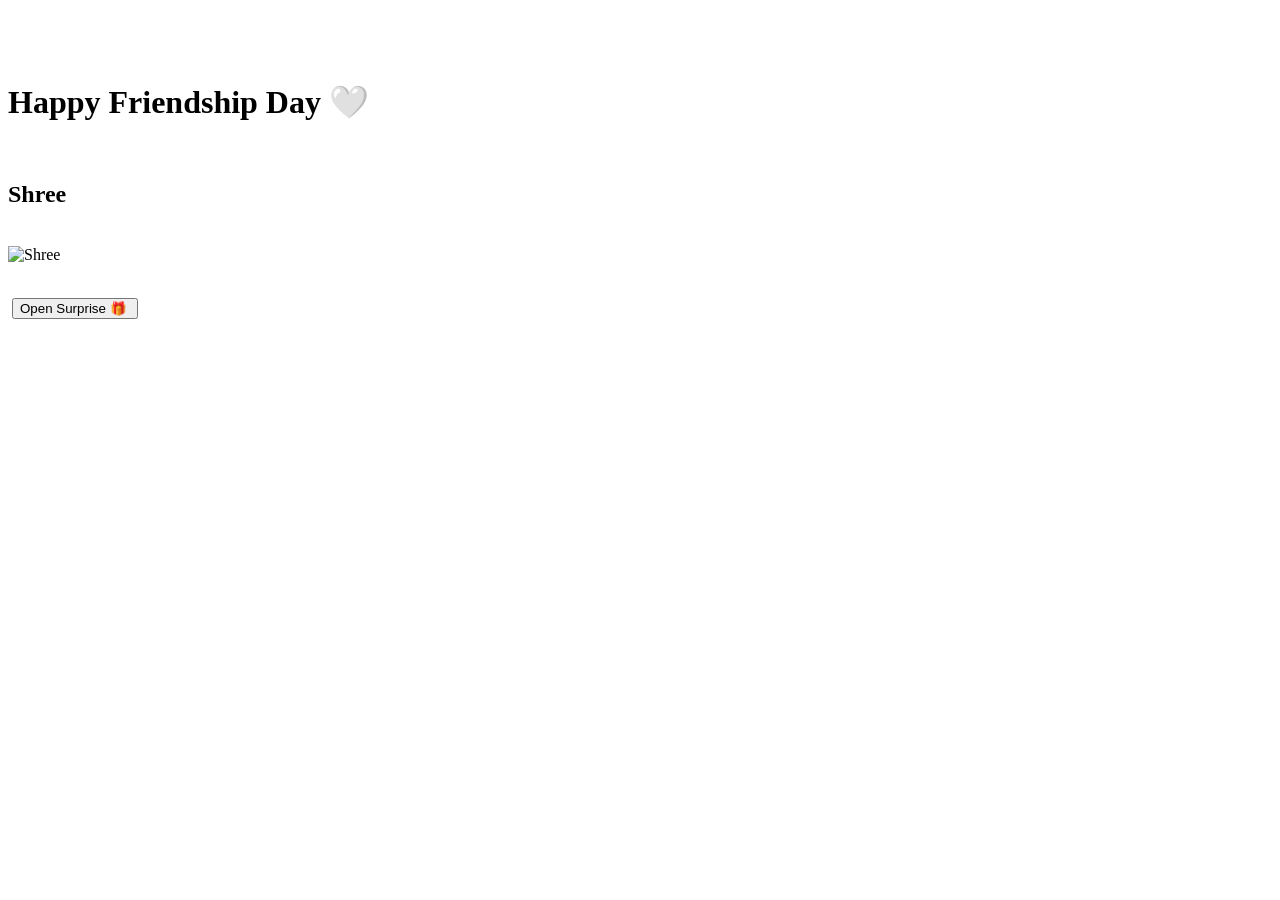
==== index.html @ 7febcfd4 "Add files via upload" ====
‎<!DOCTYPE html>
‎<html lang="en">
‎<head>
‎<meta charset="UTF-8">
‎<meta name="viewport" content="width=device-width, initial-scale=1.0">
‎<title>Happy Friendship Day Shree ❤️</title>
‎
‎<link rel="stylesheet" href="style.css">
‎
‎<link rel="preconnect" href="https://fonts.googleapis.com">
‎<link href="https://fonts.googleapis.com/css2?family=Poppins:wght@300;500;700&display=swap" rel="stylesheet">
‎</head>
‎
‎<body>
‎
‎<div class="hearts"></div>
‎
‎<div class="container">
‎
‎<h1>Happy Friendship Day 🤍</h1>
‎
‎<h2>Shree</h2>
‎
‎<div class="photo">
‎<img src="shree.jpg" alt="Shree">
‎</div>
‎
‎<p id="typing"></p>
‎
‎<button id="surprise">
‎Open Surprise 🎁
‎</button>
‎
‎</div>
‎
‎<div id="confetti"></div>
‎
‎<audio id="music" loop>
‎<source src="music.mp3" type="audio/mpeg">
‎</audio>
‎
‎<script src="script.js"></script>
‎
‎</body>
‎</html>
‎
---- style.css ----
‎*{
‎margin:0;
‎padding:0;
‎box-sizing:border-box;
‎font-family:'Poppins',sans-serif;
‎}
‎
‎body{
‎height:100vh;
‎display:flex;
‎justify-content:center;
‎align-items:center;
‎overflow:hidden;
‎background:linear-gradient(-45deg,#ff9a9e,#fad0c4,#fbc2eb,#a18cd1);
‎background-size:400% 400%;
‎animation:bg 10s ease infinite;
‎}
‎
‎@keyframes bg{
‎0%{background-position:0% 50%;}
‎50%{background-position:100% 50%;}
‎100%{background-position:0% 50%;}
‎}
‎
‎.container{
‎width:340px;
‎padding:25px;
‎text-align:center;
‎background:rgba(255,255,255,.18);
‎backdrop-filter:blur(18px);
‎border-radius:25px;
‎border:1px solid rgba(255,255,255,.3);
‎box-shadow:0 10px 40px rgba(0,0,0,.25);
‎animation:fade 1.5s;
‎z-index:2;
‎}
‎
‎@keyframes fade{
‎from{
‎opacity:0;
‎transform:translateY(40px);
‎}
‎to{
‎opacity:1;
‎transform:translateY(0);
‎}
‎}
‎
‎h1{
‎color:white;
‎font-size:30px;
‎margin-bottom:10px;
‎}
‎
‎h2{
‎color:#fff;
‎margin-bottom:20px;
‎font-weight:400;
‎}
‎
‎.photo img{
‎width:180px;
‎height:180px;
‎border-radius:50%;
‎object-fit:cover;
‎border:5px solid white;
‎box-shadow:0 0 30px rgba(255,255,255,.8);
‎margin-bottom:20px;
‎animation:glow 2s infinite alternate;
‎}
‎
‎@keyframes glow{
‎from{
‎transform:scale(1);
‎}
‎to{
‎transform:scale(1.05);
‎}
‎}
‎
‎#typing{
‎color:white;
‎font-size:16px;
‎line-height:1.7;
‎min-height:140px;
‎}
‎
‎button{
‎margin-top:20px;
‎padding:12px 30px;
‎font-size:16px;
‎border:none;
‎border-radius:50px;
‎cursor:pointer;
‎background:white;
‎color:#ff4081;
‎font-weight:bold;
‎transition:.3s;
‎}
‎
‎button:hover{
‎transform:scale(1.08);
‎}
‎
‎.heart{
‎position:absolute;
‎bottom:-50px;
‎font-size:24px;
‎animation:float linear infinite;
‎opacity:.8;
‎}
‎
‎@keyframes float{
‎0%{
‎transform:translateY(0);
‎}
‎100%{
‎transform:translateY(-120vh);
‎}
‎}
‎
‎.confetti{
‎position:absolute;
‎width:8px;
‎height:8px;
‎border-radius:50%;
‎animation:fall 3s linear forwards;
‎}
‎
‎@keyframes fall{
‎to{
‎transform:translateY(110vh) rotate(720deg);
‎}
‎}
‎
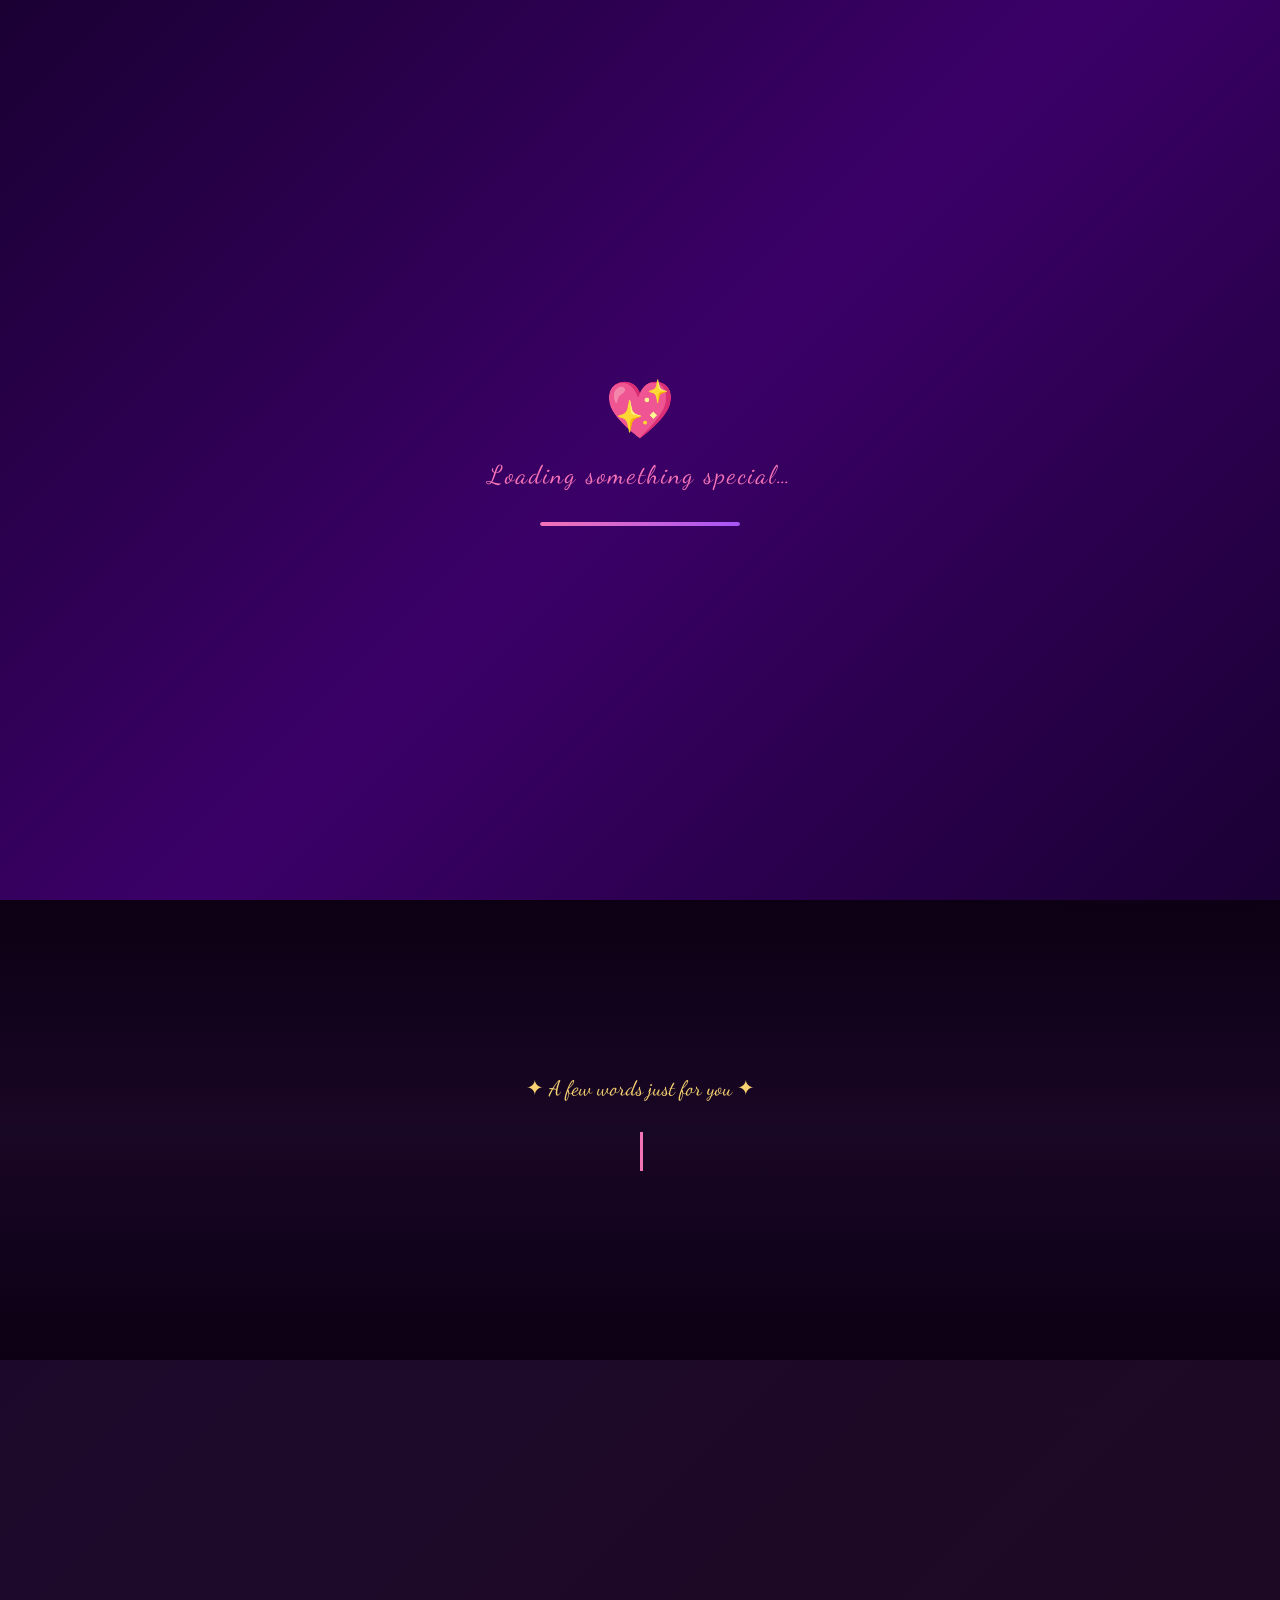
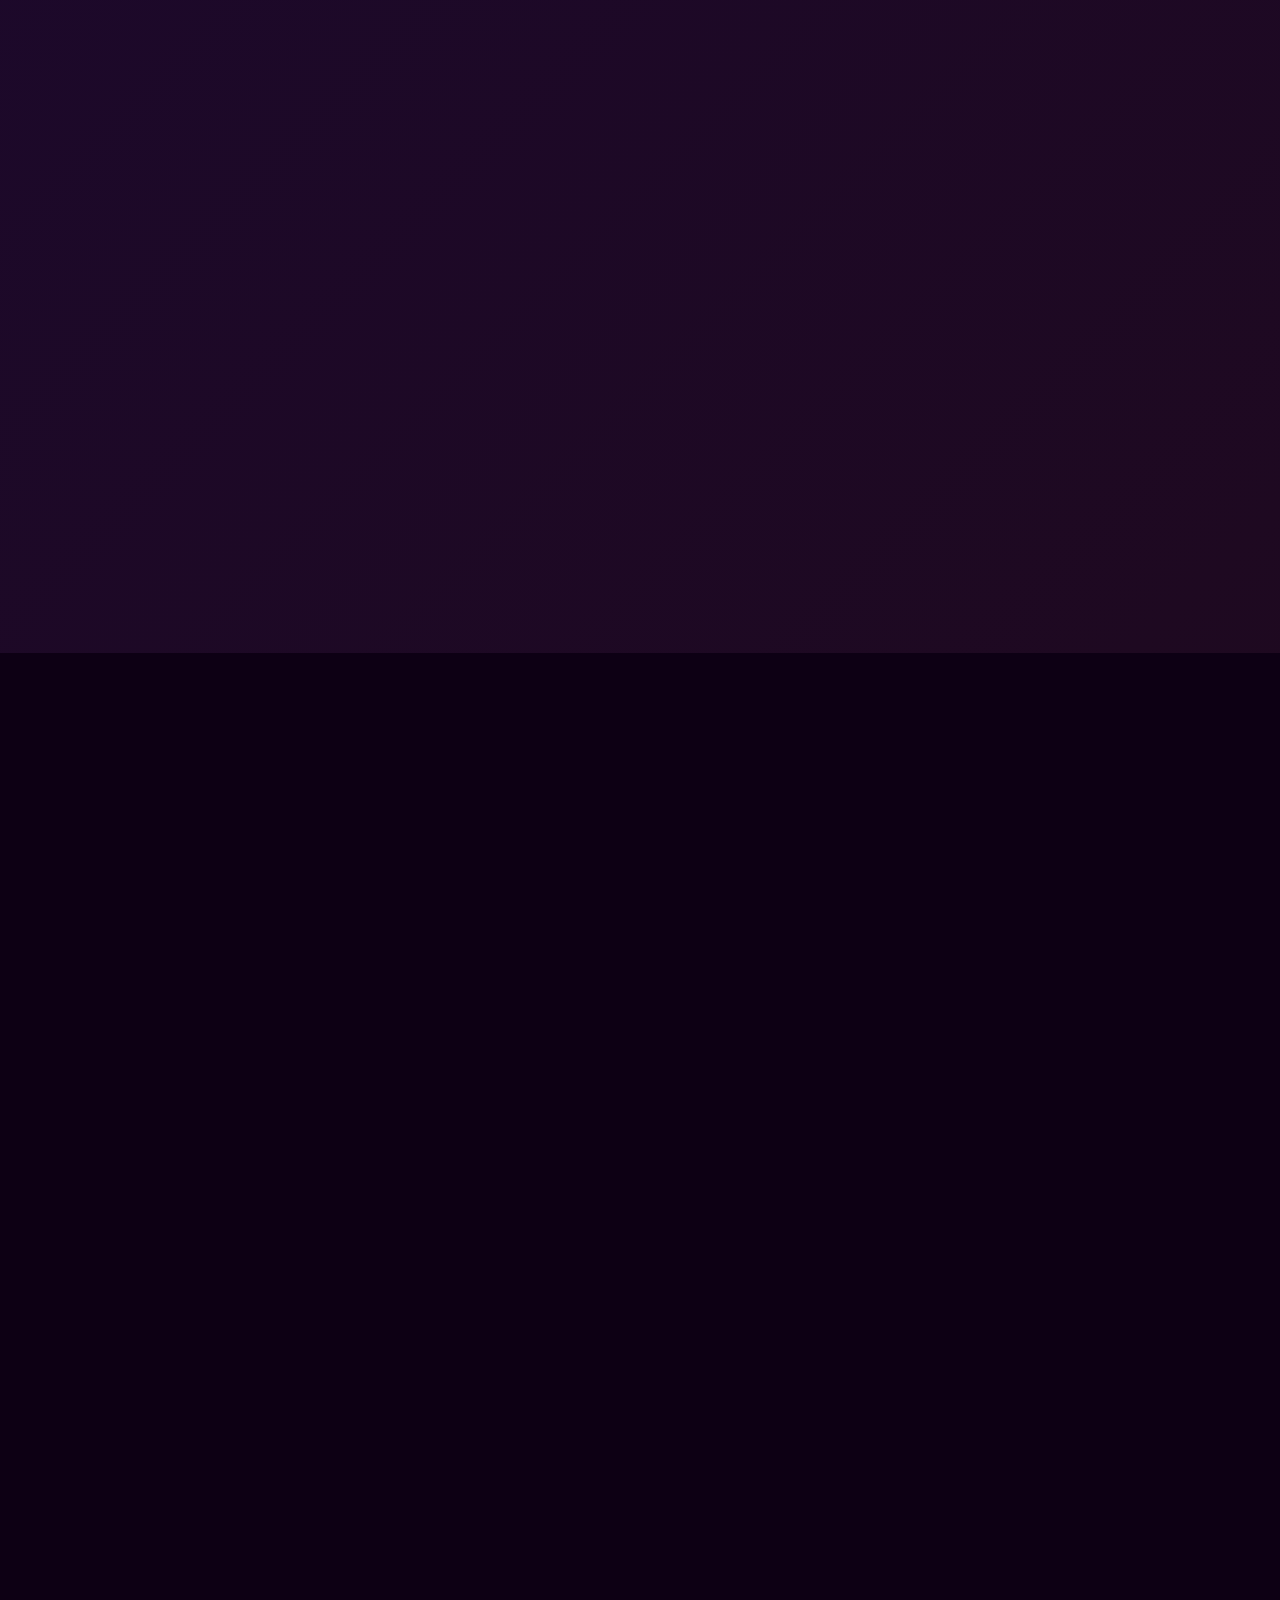
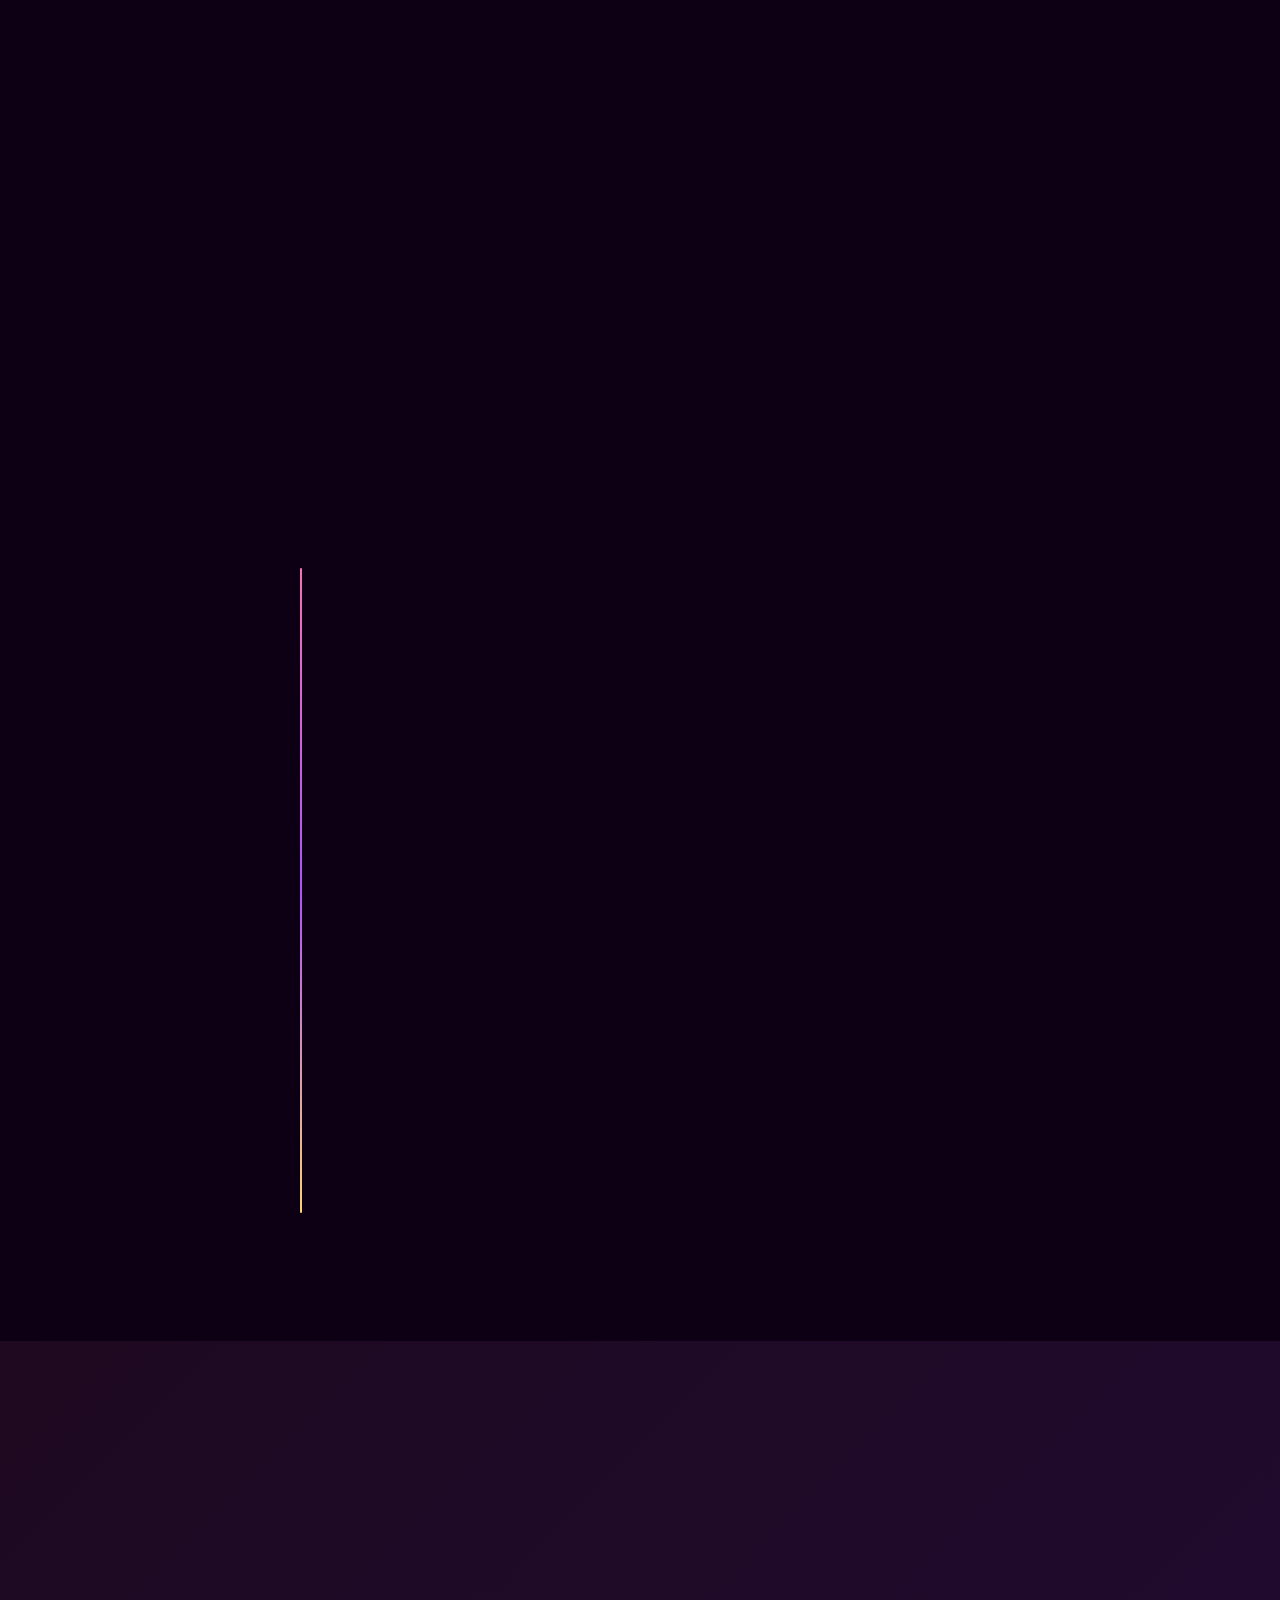
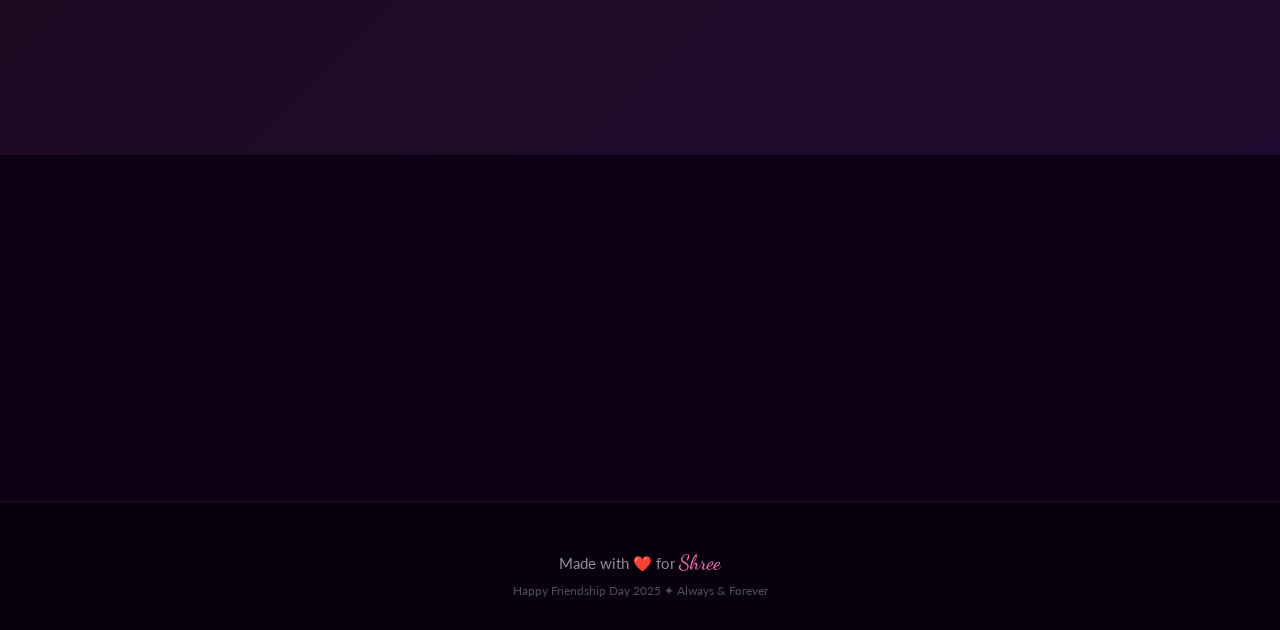
==== commit 44f9cf12: "Add files via upload" ====
--- a/index.html
+++ b/index.html
@@ -1,46 +1,1347 @@
-‎<!DOCTYPE html>
-‎<html lang="en">
-‎<head>
-‎<meta charset="UTF-8">
-‎<meta name="viewport" content="width=device-width, initial-scale=1.0">
-‎<title>Happy Friendship Day Shree ❤️</title>
-‎
-‎<link rel="stylesheet" href="style.css">
-‎
-‎<link rel="preconnect" href="https://fonts.googleapis.com">
-‎<link href="https://fonts.googleapis.com/css2?family=Poppins:wght@300;500;700&display=swap" rel="stylesheet">
-‎</head>
-‎
-‎<body>
-‎
-‎<div class="hearts"></div>
-‎
-‎<div class="container">
-‎
-‎<h1>Happy Friendship Day 🤍</h1>
-‎
-‎<h2>Shree</h2>
-‎
-‎<div class="photo">
-‎<img src="shree.jpg" alt="Shree">
-‎</div>
-‎
-‎<p id="typing"></p>
-‎
-‎<button id="surprise">
-‎Open Surprise 🎁
-‎</button>
-‎
-‎</div>
-‎
-‎<div id="confetti"></div>
-‎
-‎<audio id="music" loop>
-‎<source src="music.mp3" type="audio/mpeg">
-‎</audio>
-‎
-‎<script src="script.js"></script>
-‎
-‎</body>
-‎</html>
-‎+<!DOCTYPE html>
+<html lang="en">
+<head>
+<meta charset="UTF-8" />
+<meta name="viewport" content="width=device-width, initial-scale=1.0" />
+<title>Happy Friendship Day Shree ❤️</title>
+<link href="https://fonts.googleapis.com/css2?family=Playfair+Display:ital,wght@0,400;0,700;1,400&family=Lato:wght@300;400;700&family=Dancing+Script:wght@500;700&display=swap" rel="stylesheet" />
+<style>
+/* ============================================================
+   ROOT TOKENS
+   ============================================================ */
+:root {
+  --pink:       #f472b6;
+  --rose:       #e11d74;
+  --purple:     #a855f7;
+  --violet:     #7c3aed;
+  --gold:       #f9d371;
+  --soft-gold:  #ffe9b0;
+  --white:      #ffffff;
+  --cream:      #fff5f9;
+  --glass-bg:   rgba(255,255,255,0.10);
+  --glass-bdr:  rgba(255,255,255,0.25);
+  --shadow:     0 8px 40px rgba(168,85,247,0.18);
+  --font-disp:  'Playfair Display', serif;
+  --font-body:  'Lato', sans-serif;
+  --font-script:'Dancing Script', cursive;
+}
+
+/* ============================================================
+   RESET & BASE
+   ============================================================ */
+*, *::before, *::after { box-sizing: border-box; margin: 0; padding: 0; }
+html { scroll-behavior: smooth; font-size: 16px; }
+body {
+  font-family: var(--font-body);
+  background: #0d0014;
+  color: var(--white);
+  overflow-x: hidden;
+  min-height: 100vh;
+}
+img { display: block; max-width: 100%; border-radius: 12px; }
+a  { text-decoration: none; color: inherit; }
+
+/* ============================================================
+   LOADING SCREEN
+   ============================================================ */
+#loader {
+  position: fixed; inset: 0; z-index: 9999;
+  background: linear-gradient(135deg, #1a0033 0%, #3b0068 50%, #1a0033 100%);
+  display: flex; flex-direction: column;
+  align-items: center; justify-content: center;
+  transition: opacity 0.8s ease, visibility 0.8s ease;
+}
+#loader.hide { opacity: 0; visibility: hidden; }
+.loader-heart {
+  font-size: 3.5rem;
+  animation: loaderBeat 0.9s ease-in-out infinite;
+}
+@keyframes loaderBeat {
+  0%,100% { transform: scale(1); }
+  50%      { transform: scale(1.3); }
+}
+.loader-text {
+  font-family: var(--font-script);
+  font-size: 1.6rem;
+  color: var(--pink);
+  margin-top: 1rem;
+  letter-spacing: 2px;
+}
+.loader-bar-wrap {
+  width: 200px; height: 4px;
+  background: rgba(255,255,255,0.15);
+  border-radius: 99px;
+  margin-top: 2rem; overflow: hidden;
+}
+.loader-bar {
+  height: 100%; width: 0;
+  background: linear-gradient(90deg, var(--pink), var(--purple));
+  border-radius: 99px;
+  animation: loadFill 2.5s ease forwards;
+}
+@keyframes loadFill { to { width: 100%; } }
+
+/* ============================================================
+   CANVAS – particles / confetti
+   ============================================================ */
+#particleCanvas {
+  position: fixed; inset: 0;
+  pointer-events: none; z-index: 0;
+}
+
+/* ============================================================
+   FLOATING BALLOONS
+   ============================================================ */
+.balloon-container {
+  position: fixed; inset: 0;
+  pointer-events: none; z-index: 1;
+  overflow: hidden;
+}
+.balloon {
+  position: absolute; bottom: -120px;
+  font-size: 2.2rem;
+  animation: floatUp linear infinite;
+  will-change: transform, opacity;
+}
+@keyframes floatUp {
+  0%   { transform: translateY(0) rotate(-8deg); opacity: 0.9; }
+  50%  { transform: translateY(-45vh) rotate(8deg); opacity: 0.8; }
+  100% { transform: translateY(-110vh) rotate(-5deg); opacity: 0; }
+}
+
+/* ============================================================
+   HERO SECTION
+   ============================================================ */
+#hero {
+  position: relative; z-index: 2;
+  min-height: 100vh;
+  display: flex; flex-direction: column;
+  align-items: center; justify-content: center;
+  text-align: center;
+  padding: 2rem 1.5rem;
+  background: linear-gradient(160deg,
+    rgba(90,15,120,0.6) 0%,
+    rgba(13,0,20,0.85) 50%,
+    rgba(90,15,120,0.55) 100%);
+}
+.hero-badge {
+  display: inline-block;
+  background: var(--glass-bg);
+  border: 1px solid var(--glass-bdr);
+  backdrop-filter: blur(8px);
+  -webkit-backdrop-filter: blur(8px);
+  padding: 0.4rem 1.2rem;
+  border-radius: 99px;
+  font-size: 0.8rem;
+  letter-spacing: 3px;
+  text-transform: uppercase;
+  color: var(--gold);
+  margin-bottom: 1.5rem;
+  opacity: 0;
+  animation: fadeSlideUp 0.8s 0.5s forwards;
+}
+.hero-title {
+  font-family: var(--font-disp);
+  font-size: clamp(2.4rem, 8vw, 5.5rem);
+  line-height: 1.1;
+  background: linear-gradient(135deg, var(--white) 20%, var(--pink) 60%, var(--gold) 100%);
+  -webkit-background-clip: text; background-clip: text;
+  -webkit-text-fill-color: transparent;
+  opacity: 0;
+  animation: fadeSlideUp 0.9s 0.8s forwards;
+}
+.hero-name {
+  font-family: var(--font-script);
+  font-size: clamp(3rem, 10vw, 7rem);
+  color: var(--pink);
+  -webkit-text-fill-color: var(--pink);
+  display: block;
+  text-shadow: 0 0 40px rgba(244,114,182,0.6);
+  opacity: 0;
+  animation: fadeSlideUp 0.9s 1.1s forwards;
+}
+.hero-sub {
+  font-size: clamp(0.95rem, 2.5vw, 1.25rem);
+  color: rgba(255,255,255,0.75);
+  max-width: 520px;
+  margin: 1.4rem auto 0;
+  line-height: 1.75;
+  opacity: 0;
+  animation: fadeSlideUp 0.9s 1.4s forwards;
+}
+.hero-scroll {
+  margin-top: 3rem;
+  font-size: 1.8rem;
+  opacity: 0;
+  animation: fadeSlideUp 0.9s 1.8s forwards, bounce 1.8s 2.8s ease-in-out infinite;
+}
+@keyframes bounce {
+  0%,100% { transform: translateY(0); }
+  50%      { transform: translateY(10px); }
+}
+@keyframes fadeSlideUp {
+  from { opacity: 0; transform: translateY(30px); }
+  to   { opacity: 1; transform: translateY(0); }
+}
+
+/* ============================================================
+   TYPEWRITER SECTION
+   ============================================================ */
+#typewriter-section {
+  position: relative; z-index: 2;
+  padding: 6rem 1.5rem;
+  text-align: center;
+  background: linear-gradient(180deg, transparent, rgba(168,85,247,0.08), transparent);
+}
+.tw-label {
+  font-family: var(--font-script);
+  color: var(--gold);
+  font-size: 1.3rem;
+  margin-bottom: 1.2rem;
+  display: block;
+}
+#typewriter-text {
+  font-family: var(--font-disp);
+  font-size: clamp(1.3rem, 4vw, 2.2rem);
+  color: var(--white);
+  max-width: 700px;
+  margin: 0 auto;
+  line-height: 1.6;
+  min-height: 4rem;
+}
+#typewriter-text .cursor {
+  display: inline-block;
+  width: 3px; height: 1.1em;
+  background: var(--pink);
+  margin-left: 3px;
+  vertical-align: text-bottom;
+  animation: blink 0.75s step-end infinite;
+}
+@keyframes blink { 0%,100% { opacity: 1; } 50% { opacity: 0; } }
+
+/* ============================================================
+   SHARED SECTION STYLES
+   ============================================================ */
+section { position: relative; z-index: 2; }
+.section-inner {
+  max-width: 1100px;
+  margin: 0 auto;
+  padding: 5rem 1.5rem;
+}
+.section-heading {
+  text-align: center;
+  margin-bottom: 3rem;
+}
+.section-heading h2 {
+  font-family: var(--font-disp);
+  font-size: clamp(2rem, 5vw, 3rem);
+  background: linear-gradient(135deg, var(--pink), var(--purple));
+  -webkit-background-clip: text; background-clip: text;
+  -webkit-text-fill-color: transparent;
+}
+.section-heading p {
+  color: rgba(255,255,255,0.6);
+  margin-top: 0.5rem;
+  font-size: 1rem;
+}
+
+/* ============================================================
+   GLASSMORPHISM CARD
+   ============================================================ */
+.glass-card {
+  background: var(--glass-bg);
+  border: 1px solid var(--glass-bdr);
+  backdrop-filter: blur(14px);
+  -webkit-backdrop-filter: blur(14px);
+  border-radius: 20px;
+  box-shadow: var(--shadow);
+  padding: 2rem;
+  transition: transform 0.3s ease, box-shadow 0.3s ease;
+}
+.glass-card:hover {
+  transform: translateY(-6px);
+  box-shadow: 0 16px 60px rgba(168,85,247,0.28);
+}
+
+/* ============================================================
+   HEARTFELT MESSAGE SECTION
+   ============================================================ */
+#message-section {
+  background: linear-gradient(135deg, rgba(168,85,247,0.1), rgba(244,114,182,0.08));
+}
+.message-card {
+  max-width: 720px; margin: 0 auto;
+}
+.message-card p {
+  font-size: 1.08rem;
+  line-height: 1.9;
+  color: rgba(255,255,255,0.88);
+  margin-bottom: 1.4rem;
+}
+.message-card .signature {
+  font-family: var(--font-script);
+  font-size: 1.8rem;
+  color: var(--pink);
+  margin-top: 2rem;
+  text-align: right;
+}
+
+/* ============================================================
+   GIFT BOX SECTION
+   ============================================================ */
+#gift-section { text-align: center; }
+.gift-wrapper {
+  display: inline-block;
+  position: relative;
+  cursor: pointer;
+  user-select: none;
+}
+.gift-box {
+  font-size: 7rem;
+  display: inline-block;
+  transition: transform 0.3s ease;
+  filter: drop-shadow(0 0 20px rgba(244,114,182,0.5));
+}
+.gift-wrapper:hover .gift-box { transform: scale(1.08) rotate(-4deg); }
+.gift-hint {
+  margin-top: 1rem;
+  font-size: 0.9rem;
+  color: rgba(255,255,255,0.5);
+  letter-spacing: 1px;
+}
+.gift-reveal {
+  display: none;
+  margin-top: 2.5rem;
+  max-width: 560px;
+  margin-left: auto; margin-right: auto;
+  animation: popIn 0.6s cubic-bezier(0.175, 0.885, 0.32, 1.275) forwards;
+}
+.gift-reveal.show { display: block; }
+@keyframes popIn {
+  from { opacity: 0; transform: scale(0.7); }
+  to   { opacity: 1; transform: scale(1); }
+}
+.gift-reveal .gift-msg {
+  font-family: var(--font-script);
+  font-size: clamp(1.4rem, 4vw, 2rem);
+  color: var(--gold);
+  line-height: 1.6;
+}
+
+/* ============================================================
+   PHOTO GALLERY
+   ============================================================ */
+#gallery-section { }
+.gallery-grid {
+  display: grid;
+  grid-template-columns: repeat(auto-fill, minmax(260px, 1fr));
+  gap: 1.2rem;
+}
+.gallery-item {
+  position: relative;
+  overflow: hidden;
+  border-radius: 16px;
+  aspect-ratio: 4/3;
+  background: linear-gradient(135deg, rgba(168,85,247,0.25), rgba(244,114,182,0.25));
+  border: 1px solid var(--glass-bdr);
+  cursor: pointer;
+  transition: transform 0.35s ease, box-shadow 0.35s ease;
+}
+.gallery-item:hover {
+  transform: scale(1.04);
+  box-shadow: 0 12px 40px rgba(244,114,182,0.3);
+}
+.gallery-item img {
+  width: 100%; height: 100%;
+  object-fit: cover;
+  border-radius: 16px;
+  transition: transform 0.5s ease;
+}
+.gallery-item:hover img { transform: scale(1.08); }
+.gallery-placeholder {
+  position: absolute; inset: 0;
+  display: flex; flex-direction: column;
+  align-items: center; justify-content: center;
+  gap: 0.5rem;
+  pointer-events: none;
+}
+.gallery-placeholder span { font-size: 2.5rem; }
+.gallery-placeholder p {
+  font-size: 0.78rem;
+  color: rgba(255,255,255,0.55);
+  text-align: center;
+  padding: 0 0.8rem;
+}
+
+/* ============================================================
+   MEMORY TIMELINE
+   ============================================================ */
+#timeline-section { }
+.timeline {
+  position: relative;
+  max-width: 680px;
+  margin: 0 auto;
+  padding-left: 2rem;
+}
+.timeline::before {
+  content: '';
+  position: absolute;
+  left: 0; top: 0; bottom: 0;
+  width: 2px;
+  background: linear-gradient(180deg, var(--pink), var(--purple), var(--gold));
+  border-radius: 2px;
+}
+.timeline-item {
+  position: relative;
+  margin-bottom: 3rem;
+  padding-left: 1.8rem;
+}
+.timeline-item::before {
+  content: '';
+  position: absolute;
+  left: -2.6rem; top: 0.35rem;
+  width: 14px; height: 14px;
+  background: var(--pink);
+  border-radius: 50%;
+  box-shadow: 0 0 12px rgba(244,114,182,0.7);
+}
+.timeline-date {
+  font-size: 0.78rem;
+  letter-spacing: 2px;
+  text-transform: uppercase;
+  color: var(--gold);
+  margin-bottom: 0.4rem;
+}
+.timeline-item h3 {
+  font-family: var(--font-disp);
+  font-size: 1.2rem;
+  margin-bottom: 0.4rem;
+  color: var(--white);
+}
+.timeline-item p {
+  font-size: 0.95rem;
+  color: rgba(255,255,255,0.65);
+  line-height: 1.7;
+}
+
+/* ============================================================
+   COUNTDOWN SECTION
+   ============================================================ */
+#countdown-section {
+  background: linear-gradient(135deg, rgba(244,114,182,0.08), rgba(168,85,247,0.12));
+}
+.countdown-wrap {
+  display: flex;
+  justify-content: center;
+  gap: 1.5rem;
+  flex-wrap: wrap;
+}
+.cd-block {
+  text-align: center;
+  min-width: 90px;
+}
+.cd-num {
+  font-family: var(--font-disp);
+  font-size: clamp(2.5rem, 8vw, 4rem);
+  background: linear-gradient(135deg, var(--pink), var(--gold));
+  -webkit-background-clip: text; background-clip: text;
+  -webkit-text-fill-color: transparent;
+  display: block;
+  line-height: 1;
+}
+.cd-label {
+  font-size: 0.72rem;
+  letter-spacing: 3px;
+  text-transform: uppercase;
+  color: rgba(255,255,255,0.5);
+  margin-top: 0.4rem;
+}
+
+/* ============================================================
+   MUSIC PLAYER
+   ============================================================ */
+#music-player {
+  position: fixed;
+  bottom: 1.5rem; right: 1.5rem;
+  z-index: 200;
+  display: flex; align-items: center; gap: 0.75rem;
+  background: rgba(30,0,50,0.7);
+  backdrop-filter: blur(14px);
+  -webkit-backdrop-filter: blur(14px);
+  border: 1px solid var(--glass-bdr);
+  border-radius: 99px;
+  padding: 0.55rem 1.1rem;
+  box-shadow: 0 4px 30px rgba(168,85,247,0.25);
+}
+#music-player .mp-icon { font-size: 1.2rem; }
+#music-toggle {
+  background: none; border: none;
+  font-size: 1.4rem; cursor: pointer;
+  color: var(--white);
+  transition: transform 0.2s ease;
+  line-height: 1;
+  padding: 0;
+}
+#music-toggle:hover { transform: scale(1.2); }
+#music-player .mp-label {
+  font-size: 0.72rem;
+  letter-spacing: 1px;
+  color: rgba(255,255,255,0.65);
+  white-space: nowrap;
+}
+/* visualizer dots */
+.mp-vis {
+  display: flex; align-items: center; gap: 2px;
+}
+.mp-vis span {
+  display: block;
+  width: 3px; background: var(--pink);
+  border-radius: 2px;
+  animation: visDance 0.7s ease-in-out infinite alternate;
+}
+.mp-vis span:nth-child(1) { height: 8px;  animation-delay: 0s; }
+.mp-vis span:nth-child(2) { height: 14px; animation-delay: 0.1s; }
+.mp-vis span:nth-child(3) { height: 10px; animation-delay: 0.2s; }
+.mp-vis span:nth-child(4) { height: 16px; animation-delay: 0.05s; }
+.mp-vis span:nth-child(5) { height: 7px;  animation-delay: 0.15s; }
+.mp-vis.paused span { animation-play-state: paused; }
+@keyframes visDance {
+  from { transform: scaleY(0.4); opacity: 0.5; }
+  to   { transform: scaleY(1);   opacity: 1; }
+}
+
+/* ============================================================
+   SHARE BUTTON
+   ============================================================ */
+#share-section { text-align: center; }
+.btn-share {
+  display: inline-flex; align-items: center; gap: 0.6rem;
+  background: linear-gradient(135deg, var(--rose), var(--violet));
+  color: var(--white);
+  border: none; border-radius: 99px;
+  padding: 0.85rem 2.2rem;
+  font-size: 1rem; font-family: var(--font-body);
+  cursor: pointer; position: relative; overflow: hidden;
+  box-shadow: 0 4px 20px rgba(225,29,116,0.35);
+  transition: transform 0.2s ease, box-shadow 0.2s ease;
+}
+.btn-share:hover {
+  transform: translateY(-3px);
+  box-shadow: 0 8px 30px rgba(225,29,116,0.5);
+}
+.btn-share .ripple {
+  position: absolute;
+  border-radius: 50%;
+  background: rgba(255,255,255,0.35);
+  transform: scale(0);
+  animation: rippleAnim 0.6s linear;
+  pointer-events: none;
+}
+@keyframes rippleAnim {
+  to { transform: scale(4); opacity: 0; }
+}
+
+/* ============================================================
+   FIREWORKS CANVAS
+   ============================================================ */
+#fireworksCanvas {
+  position: fixed; inset: 0;
+  pointer-events: none; z-index: 300;
+  display: none;
+}
+
+/* ============================================================
+   FOOTER
+   ============================================================ */
+footer {
+  position: relative; z-index: 2;
+  text-align: center;
+  padding: 3rem 1.5rem 2rem;
+  border-top: 1px solid rgba(255,255,255,0.08);
+  background: rgba(0,0,0,0.3);
+}
+footer p {
+  font-size: 0.95rem;
+  color: rgba(255,255,255,0.55);
+}
+footer .footer-heart {
+  color: var(--pink);
+  animation: loaderBeat 1s ease-in-out infinite;
+  display: inline-block;
+}
+footer .footer-name {
+  font-family: var(--font-script);
+  font-size: 1.3rem;
+  color: var(--pink);
+}
+
+/* ============================================================
+   SCROLL REVEAL
+   ============================================================ */
+.reveal {
+  opacity: 0;
+  transform: translateY(40px);
+  transition: opacity 0.7s ease, transform 0.7s ease;
+}
+.reveal.visible {
+  opacity: 1;
+  transform: translateY(0);
+}
+
+/* ============================================================
+   UTILITY
+   ============================================================ */
+.text-center { text-align: center; }
+.mt-1 { margin-top: 1rem; }
+.mt-2 { margin-top: 2rem; }
+
+/* ============================================================
+   RESPONSIVE TWEAKS
+   ============================================================ */
+@media (max-width: 600px) {
+  .gallery-grid { grid-template-columns: 1fr 1fr; }
+  .cd-block { min-width: 70px; }
+  #music-player .mp-label { display: none; }
+}
+@media (max-width: 380px) {
+  .gallery-grid { grid-template-columns: 1fr; }
+}
+
+/* reduced-motion */
+@media (prefers-reduced-motion: reduce) {
+  *, *::before, *::after { animation-duration: 0.01ms !important; transition-duration: 0.01ms !important; }
+}
+</style>
+</head>
+<body>
+
+<!-- ============================================================
+     LOADING SCREEN
+     ============================================================ -->
+<div id="loader">
+  <div class="loader-heart">💖</div>
+  <p class="loader-text">Loading something special…</p>
+  <div class="loader-bar-wrap"><div class="loader-bar"></div></div>
+</div>
+
+<!-- ============================================================
+     PARTICLE CANVAS (background ambient)
+     ============================================================ -->
+<canvas id="particleCanvas"></canvas>
+
+<!-- ============================================================
+     FIREWORKS CANVAS (triggered after gift open)
+     ============================================================ -->
+<canvas id="fireworksCanvas"></canvas>
+
+<!-- ============================================================
+     FLOATING BALLOONS
+     ============================================================ -->
+<div class="balloon-container" id="balloonContainer"></div>
+
+<!-- ============================================================
+     FIXED MUSIC PLAYER
+     ============================================================ -->
+<div id="music-player" title="Background Music">
+  <span class="mp-icon">🎵</span>
+  <!-- 
+    ★ MUSIC: Replace "music.mp3" below with the path to your audio file.
+       Supported formats: mp3, ogg, wav
+       Example: <source src="your-song.mp3" type="audio/mpeg" />
+  -->
+  <audio id="bgMusic" loop>
+    <source src="music.mp3" type="audio/mpeg" />
+  </audio>
+  <button id="music-toggle" aria-label="Play/Pause music">▶</button>
+  <span class="mp-label">Our Song</span>
+  <div class="mp-vis paused" id="mpVis">
+    <span></span><span></span><span></span><span></span><span></span>
+  </div>
+</div>
+
+<!-- ============================================================
+     HERO SECTION
+     ============================================================ -->
+<section id="hero">
+  <span class="hero-badge">✦ Friendship Day 2025 ✦</span>
+  <h1 class="hero-title">
+    Happy Friendship Day
+    <span class="hero-name">Shree 💖</span>
+  </h1>
+  <p class="hero-sub">
+    Every moment beside you feels like the universe conspiring to make life beautiful.
+    Today is yours — and so is every page of this little world I made for you.
+  </p>
+  <div class="hero-scroll">↓</div>
+</section>
+
+<!-- ============================================================
+     TYPEWRITER SECTION
+     ============================================================ -->
+<section id="typewriter-section">
+  <div class="section-inner">
+    <span class="tw-label">✦ A few words just for you ✦</span>
+    <p id="typewriter-text"><span class="cursor"></span></p>
+  </div>
+</section>
+
+<!-- ============================================================
+     HEARTFELT MESSAGE
+     ============================================================ -->
+<section id="message-section">
+  <div class="section-inner">
+    <div class="section-heading reveal">
+      <h2>A Letter for Shree</h2>
+      <p>From the heart, with all its warmth</p>
+    </div>
+    <!-- 
+      ★ MESSAGE: Edit the paragraphs below with your own personal message for Shree.
+    -->
+    <div class="glass-card message-card reveal">
+      <p>
+        Shree, there are some people who enter your life quietly — and before you even realise it,
+        they've become the music in the background of every good memory you have. That's you.
+        You're the kind of friend who makes the ordinary feel extraordinary.
+      </p>
+      <p>
+        Through every laugh that made our stomachs hurt, every late-night conversation that
+        stretched into sunrise, every moment of doubt where you stood beside me like an anchor —
+        you have been constant, warm, and irreplaceable.
+      </p>
+      <p>
+        Friendship Day feels too small a day to hold everything I want to say. But today, know this:
+        the world is better, softer, and more beautiful because you are in it. And I am lucky beyond
+        words to call you my friend.
+      </p>
+      <p>
+        Here's to us — to the memories we've made and all the ones still waiting for us.
+        To every adventure, every quiet moment, and every chapter ahead.
+        You deserve all the magic, Shree. All of it.
+      </p>
+      <div class="signature">
+        — Your Friend, Always ❤️
+      </div>
+    </div>
+  </div>
+</section>
+
+<!-- ============================================================
+     GIFT BOX SECTION
+     ============================================================ -->
+<section id="gift-section">
+  <div class="section-inner text-center">
+    <div class="section-heading reveal">
+      <h2>A Little Surprise 🎁</h2>
+      <p>Tap the gift — something special is waiting inside</p>
+    </div>
+    <div class="gift-wrapper reveal" id="giftWrapper" onclick="openGift(this)">
+      <div class="gift-box" id="giftBox">🎁</div>
+      <p class="gift-hint">↑ Click me!</p>
+    </div>
+    <div class="gift-reveal" id="giftReveal">
+      <div class="glass-card">
+        <!-- 
+          ★ GIFT MESSAGE: Replace the text below with your surprise message for Shree.
+        -->
+        <p class="gift-msg">
+          "In a world full of noise, you are my favourite melody. 🎶<br/>
+          Thank you for being the reason I smile on the days I almost forgot how.
+          You are my person, Shree — today, tomorrow, always. 💖"
+        </p>
+      </div>
+    </div>
+  </div>
+</section>
+
+<!-- ============================================================
+     PHOTO GALLERY
+     ============================================================ -->
+<section id="gallery-section">
+  <div class="section-inner">
+    <div class="section-heading reveal">
+      <h2>Our Moments 📸</h2>
+      <p>A little gallery of memories we made together</p>
+    </div>
+    <div class="gallery-grid">
+      <!--
+        ★ PHOTOS: Replace the placeholder divs below with <img> tags.
+        Example:
+        <div class="gallery-item">
+          <img src="your-photo.jpg" alt="A beautiful memory" />
+        </div>
+        You have 6 placeholders — add as many as you like!
+      -->
+      <div class="gallery-item reveal">
+        <div class="gallery-placeholder">
+          <span>📷</span>
+          <p>Add your favourite photo here</p>
+        </div>
+      </div>
+      <div class="gallery-item reveal">
+        <div class="gallery-placeholder">
+          <span>🌸</span>
+          <p>A memory that makes you smile</p>
+        </div>
+      </div>
+      <div class="gallery-item reveal">
+        <div class="gallery-placeholder">
+          <span>✨</span>
+          <p>That one unforgettable day</p>
+        </div>
+      </div>
+      <div class="gallery-item reveal">
+        <div class="gallery-placeholder">
+          <span>🎉</span>
+          <p>Laughter & celebrations</p>
+        </div>
+      </div>
+      <div class="gallery-item reveal">
+        <div class="gallery-placeholder">
+          <span>💫</span>
+          <p>Adventures together</p>
+        </div>
+      </div>
+      <div class="gallery-item reveal">
+        <div class="gallery-placeholder">
+          <span>🌙</span>
+          <p>A quiet beautiful moment</p>
+        </div>
+      </div>
+    </div>
+  </div>
+</section>
+
+<!-- ============================================================
+     MEMORY TIMELINE
+     ============================================================ -->
+<section id="timeline-section">
+  <div class="section-inner">
+    <div class="section-heading reveal">
+      <h2>Our Story 🕰️</h2>
+      <p>The chapters that made us, us</p>
+    </div>
+    <div class="timeline">
+      <!--
+        ★ TIMELINE: Replace the dates, titles, and descriptions below with your real memories.
+        Add or remove .timeline-item blocks as needed.
+      -->
+      <div class="timeline-item reveal">
+        <p class="timeline-date">Replace with your date</p>
+        <h3>The Day We First Met 🌟</h3>
+        <p>Write about how you first met Shree — where it was, what happened, how it felt.</p>
+      </div>
+      <div class="timeline-item reveal">
+        <p class="timeline-date">Replace with your date</p>
+        <h3>The First Real Conversation 💬</h3>
+        <p>That talk that went on forever and made you realise something special was beginning.</p>
+      </div>
+      <div class="timeline-item reveal">
+        <p class="timeline-date">Replace with your date</p>
+        <h3>Our First Adventure Together 🌈</h3>
+        <p>Describe your first outing, trip, or adventure — big or small, it became a memory.</p>
+      </div>
+      <div class="timeline-item reveal">
+        <p class="timeline-date">Replace with your date</p>
+        <h3>A Moment I'll Never Forget 💖</h3>
+        <p>Write about a moment that made you grateful Shree is in your life.</p>
+      </div>
+      <div class="timeline-item reveal">
+        <p class="timeline-date">Today</p>
+        <h3>Here, Now, Always 🎊</h3>
+        <p>Friendship Day 2025. Celebrating you, Shree — and everything ahead of us.</p>
+      </div>
+    </div>
+  </div>
+</section>
+
+<!-- ============================================================
+     COUNTDOWN SECTION
+     ============================================================ -->
+<section id="countdown-section">
+  <div class="section-inner text-center">
+    <div class="section-heading reveal">
+      <h2>Days of Friendship 🗓️</h2>
+      <!--
+        ★ COUNTDOWN: Change the heading below and set your target date
+          in the JavaScript COUNTDOWN section near the bottom of the file.
+      -->
+      <p>Counting down to our next adventure</p>
+    </div>
+    <div class="countdown-wrap reveal">
+      <div class="cd-block"><span class="cd-num" id="cd-days">00</span><span class="cd-label">Days</span></div>
+      <div class="cd-block"><span class="cd-num" id="cd-hours">00</span><span class="cd-label">Hours</span></div>
+      <div class="cd-block"><span class="cd-num" id="cd-mins">00</span><span class="cd-label">Minutes</span></div>
+      <div class="cd-block"><span class="cd-num" id="cd-secs">00</span><span class="cd-label">Seconds</span></div>
+    </div>
+    <p class="mt-2 reveal" id="cd-event-label" style="color:rgba(255,255,255,0.55);font-size:0.9rem;">
+      <!-- Label updated by JS -->
+    </p>
+  </div>
+</section>
+
+<!-- ============================================================
+     SHARE SECTION
+     ============================================================ -->
+<section id="share-section">
+  <div class="section-inner text-center">
+    <div class="section-heading reveal">
+      <h2>Share the Love 💌</h2>
+      <p>Let Shree know you're thinking of her</p>
+    </div>
+    <button class="btn-share reveal" id="shareBtn" onclick="shareWebsite()">
+      🔗 Share This Page
+    </button>
+  </div>
+</section>
+
+<!-- ============================================================
+     FOOTER
+     ============================================================ -->
+<footer>
+  <p>Made with <span class="footer-heart">❤️</span> for <span class="footer-name">Shree</span></p>
+  <p style="margin-top:0.5rem;font-size:0.78rem;color:rgba(255,255,255,0.3);">
+    Happy Friendship Day 2025 ✦ Always & Forever
+  </p>
+</footer>
+
+<!-- ============================================================
+     JAVASCRIPT
+     ============================================================ -->
+<script>
+"use strict";
+
+/* ──────────────────────────────────────────────
+   1. LOADING SCREEN
+   ────────────────────────────────────────────── */
+window.addEventListener("load", () => {
+  setTimeout(() => {
+    document.getElementById("loader").classList.add("hide");
+    startParticles();
+    spawnBalloons();
+    initTypewriter();
+    initScrollReveal();
+    initCountdown();
+  }, 2700);
+});
+
+/* ──────────────────────────────────────────────
+   2. PARTICLES (ambient floating hearts & stars)
+   ────────────────────────────────────────────── */
+function startParticles() {
+  const canvas = document.getElementById("particleCanvas");
+  const ctx    = canvas.getContext("2d");
+  let particles = [];
+
+  function resize() {
+    canvas.width  = window.innerWidth;
+    canvas.height = window.innerHeight;
+  }
+  window.addEventListener("resize", resize);
+  resize();
+
+  const SYMBOLS = ["❤️","💗","✦","★","·","💫"];
+
+  function makeParticle() {
+    return {
+      x:    Math.random() * canvas.width,
+      y:    canvas.height + 20,
+      vx:   (Math.random() - 0.5) * 0.6,
+      vy:   -(Math.random() * 0.8 + 0.4),
+      size: Math.random() * 14 + 8,
+      sym:  SYMBOLS[Math.floor(Math.random() * SYMBOLS.length)],
+      life: 0,
+      maxLife: Math.random() * 300 + 200,
+      alpha: 0,
+    };
+  }
+
+  // Seed initial particles
+  for (let i = 0; i < 28; i++) {
+    const p = makeParticle();
+    p.y     = Math.random() * canvas.height;
+    p.life  = Math.floor(Math.random() * p.maxLife);
+    particles.push(p);
+  }
+
+  let frame = 0;
+  function tick() {
+    ctx.clearRect(0, 0, canvas.width, canvas.height);
+    frame++;
+    if (frame % 40 === 0 && particles.length < 45) particles.push(makeParticle());
+
+    particles = particles.filter(p => p.life < p.maxLife);
+
+    particles.forEach(p => {
+      p.life++;
+      p.x += p.vx;
+      p.y += p.vy;
+      // fade in / out
+      const progress = p.life / p.maxLife;
+      p.alpha = progress < 0.15 ? progress / 0.15 :
+                progress > 0.80 ? (1 - progress) / 0.20 : 1;
+
+      ctx.globalAlpha = p.alpha * 0.7;
+      ctx.font        = `${p.size}px serif`;
+      ctx.fillText(p.sym, p.x, p.y);
+    });
+
+    ctx.globalAlpha = 1;
+    requestAnimationFrame(tick);
+  }
+  tick();
+}
+
+/* ──────────────────────────────────────────────
+   3. FLOATING BALLOONS
+   ────────────────────────────────────────────── */
+function spawnBalloons() {
+  const container = document.getElementById("balloonContainer");
+  const BALLOON_EMOJIS = ["🎈","🎀","🎊","🎉","💝"];
+
+  function addBalloon() {
+    const b = document.createElement("div");
+    b.className   = "balloon";
+    b.textContent = BALLOON_EMOJIS[Math.floor(Math.random() * BALLOON_EMOJIS.length)];
+    b.style.left  = Math.random() * 100 + "vw";
+    const dur     = (Math.random() * 8 + 10).toFixed(1);
+    const delay   = (Math.random() * 6).toFixed(1);
+    b.style.animationDuration = dur + "s";
+    b.style.animationDelay    = delay + "s";
+    b.style.fontSize          = (Math.random() * 1.2 + 1.5).toFixed(1) + "rem";
+    container.appendChild(b);
+    setTimeout(() => b.remove(), (parseFloat(dur) + parseFloat(delay) + 1) * 1000);
+  }
+
+  for (let i = 0; i < 10; i++) addBalloon();
+  setInterval(addBalloon, 2500);
+}
+
+/* ──────────────────────────────────────────────
+   4. TYPEWRITER
+   ────────────────────────────────────────────── */
+function initTypewriter() {
+  /*
+    ★ TYPEWRITER MESSAGES: Edit the array below to change the rotating messages.
+  */
+  const lines = [
+    "Friendship isn't about who you've known the longest — it's about who walked into your life and said, 'I'm here.' You did that, Shree. 🌸",
+    "You are the kind of person poems are written about — effortlessly kind, quietly brave, endlessly wonderful.",
+    "Every good thing feels better when I get to share it with you. 💫",
+    "Here's to every laugh, every secret, every beautiful ordinary moment we ever shared. Happy Friendship Day. 🎊",
+  ];
+  let lineIdx = 0, charIdx = 0, deleting = false, timeout;
+  const el = document.getElementById("typewriter-text");
+
+  function tick() {
+    const line   = lines[lineIdx];
+    const cursor = '<span class="cursor"></span>';
+
+    if (!deleting) {
+      el.innerHTML = line.slice(0, charIdx) + cursor;
+      charIdx++;
+      if (charIdx > line.length) {
+        deleting = true;
+        timeout  = setTimeout(tick, 2800);
+        return;
+      }
+    } else {
+      el.innerHTML = line.slice(0, charIdx) + cursor;
+      charIdx--;
+      if (charIdx < 0) {
+        deleting = false;
+        lineIdx  = (lineIdx + 1) % lines.length;
+        charIdx  = 0;
+        timeout  = setTimeout(tick, 500);
+        return;
+      }
+    }
+    timeout = setTimeout(tick, deleting ? 28 : 50);
+  }
+  tick();
+}
+
+/* ──────────────────────────────────────────────
+   5. SCROLL REVEAL
+   ────────────────────────────────────────────── */
+function initScrollReveal() {
+  const els = document.querySelectorAll(".reveal");
+  const obs = new IntersectionObserver((entries) => {
+    entries.forEach(e => {
+      if (e.isIntersecting) {
+        e.target.classList.add("visible");
+        obs.unobserve(e.target);
+      }
+    });
+  }, { threshold: 0.12 });
+  els.forEach(el => obs.observe(el));
+}
+
+/* ──────────────────────────────────────────────
+   6. GIFT BOX
+   ────────────────────────────────────────────── */
+let giftOpened = false;
+
+function openGift(wrapper) {
+  if (giftOpened) return;
+  giftOpened = true;
+
+  // animate box
+  const box = document.getElementById("giftBox");
+  box.style.transition = "transform 0.4s cubic-bezier(.17,.89,.32,1.28), filter 0.4s";
+  box.style.transform  = "scale(0) rotate(360deg)";
+  box.style.filter     = "drop-shadow(0 0 40px gold)";
+
+  setTimeout(() => {
+    box.textContent     = "💌";
+    box.style.transform = "scale(1.2) rotate(0deg)";
+  }, 420);
+
+  // reveal message
+  setTimeout(() => {
+    document.getElementById("giftReveal").classList.add("show");
+    launchConfetti();
+    launchFireworks();
+  }, 700);
+}
+
+/* ──────────────────────────────────────────────
+   7. CONFETTI
+   ────────────────────────────────────────────── */
+function launchConfetti() {
+  const canvas = document.createElement("canvas");
+  canvas.style.cssText = "position:fixed;inset:0;pointer-events:none;z-index:400;";
+  document.body.appendChild(canvas);
+  const ctx = canvas.getContext("2d");
+  canvas.width  = window.innerWidth;
+  canvas.height = window.innerHeight;
+
+  const COLORS = ["#f472b6","#a855f7","#f9d371","#ffffff","#e11d74","#7c3aed"];
+  const pieces = Array.from({length: 140}, () => ({
+    x:  Math.random() * canvas.width,
+    y: -20,
+    vx: (Math.random() - 0.5) * 5,
+    vy: Math.random() * 4 + 2,
+    w:  Math.random() * 10 + 5,
+    h:  Math.random() * 6 + 3,
+    r:  Math.random() * Math.PI,
+    vr: (Math.random() - 0.5) * 0.2,
+    color: COLORS[Math.floor(Math.random() * COLORS.length)],
+    life: 0,
+    maxLife: 120 + Math.floor(Math.random() * 80),
+  }));
+
+  function draw() {
+    ctx.clearRect(0, 0, canvas.width, canvas.height);
+    let alive = false;
+    pieces.forEach(p => {
+      if (p.life >= p.maxLife) return;
+      alive = true; p.life++;
+      p.x += p.vx; p.y += p.vy; p.r += p.vr; p.vy += 0.1;
+      ctx.save();
+      ctx.translate(p.x, p.y);
+      ctx.rotate(p.r);
+      ctx.globalAlpha = Math.max(0, 1 - p.life / p.maxLife);
+      ctx.fillStyle   = p.color;
+      ctx.fillRect(-p.w / 2, -p.h / 2, p.w, p.h);
+      ctx.restore();
+    });
+    if (alive) requestAnimationFrame(draw);
+    else canvas.remove();
+  }
+  draw();
+}
+
+/* ──────────────────────────────────────────────
+   8. FIREWORKS
+   ────────────────────────────────────────────── */
+function launchFireworks() {
+  const canvas = document.getElementById("fireworksCanvas");
+  canvas.style.display = "block";
+  canvas.width  = window.innerWidth;
+  canvas.height = window.innerHeight;
+  const ctx = canvas.getContext("2d");
+
+  const COLORS = ["#f472b6","#a855f7","#f9d371","#ffffff","#34d399","#60a5fa"];
+  let particles = [];
+
+  function burst(x, y) {
+    const count = 60 + Math.floor(Math.random() * 40);
+    const color = COLORS[Math.floor(Math.random() * COLORS.length)];
+    for (let i = 0; i < count; i++) {
+      const angle = (Math.PI * 2 * i) / count;
+      const speed = Math.random() * 4 + 1.5;
+      particles.push({
+        x, y,
+        vx: Math.cos(angle) * speed,
+        vy: Math.sin(angle) * speed,
+        alpha: 1, color,
+        size: Math.random() * 3 + 1,
+      });
+    }
+  }
+
+  // Fire 8 bursts across the screen
+  let shots = 0;
+  const fireInterval = setInterval(() => {
+    burst(
+      80 + Math.random() * (canvas.width - 160),
+      80 + Math.random() * (canvas.height * 0.6)
+    );
+    shots++;
+    if (shots >= 8) clearInterval(fireInterval);
+  }, 350);
+
+  function drawFW() {
+    ctx.fillStyle = "rgba(0,0,0,0.18)";
+    ctx.fillRect(0, 0, canvas.width, canvas.height);
+
+    particles = particles.filter(p => p.alpha > 0.02);
+    particles.forEach(p => {
+      p.x    += p.vx;
+      p.y    += p.vy;
+      p.vy   += 0.06;
+      p.vx   *= 0.98;
+      p.alpha -= 0.015;
+      ctx.beginPath();
+      ctx.arc(p.x, p.y, p.size, 0, Math.PI * 2);
+      ctx.fillStyle = p.color;
+      ctx.globalAlpha = Math.max(0, p.alpha);
+      ctx.fill();
+    });
+    ctx.globalAlpha = 1;
+
+    if (particles.length > 0 || shots < 8) requestAnimationFrame(drawFW);
+    else {
+      canvas.style.display = "none";
+      ctx.clearRect(0, 0, canvas.width, canvas.height);
+    }
+  }
+  drawFW();
+}
+
+/* ──────────────────────────────────────────────
+   9. MUSIC PLAYER
+   ────────────────────────────────────────────── */
+(function initMusic() {
+  const audio  = document.getElementById("bgMusic");
+  const btn    = document.getElementById("music-toggle");
+  const vis    = document.getElementById("mpVis");
+  let playing  = false;
+
+  btn.addEventListener("click", async () => {
+    if (!playing) {
+      try {
+        await audio.play();
+        playing = true;
+        btn.textContent = "⏸";
+        vis.classList.remove("paused");
+      } catch (e) {
+        // File might not exist in preview — that's fine
+        console.warn("Music file not found or blocked:", e.message);
+      }
+    } else {
+      audio.pause();
+      playing = false;
+      btn.textContent = "▶";
+      vis.classList.add("paused");
+    }
+  });
+})();
+
+/* ──────────────────────────────────────────────
+   10. COUNTDOWN
+   ────────────────────────────────────────────── */
+function initCountdown() {
+  /*
+    ★ COUNTDOWN DATE: Change the date string below to your target date.
+    Format: "YYYY-MM-DD" or "Month DD, YYYY"
+    Example: "2025-12-31"  for New Year's Eve
+             "2025-09-14"  for your friend's birthday
+  */
+  const TARGET_DATE  = "2025-12-31";   // ← Change this date
+  const EVENT_LABEL  = "Our Next Adventure Together 🎊"; // ← Change this label
+
+  const labelEl = document.getElementById("cd-event-label");
+  if (labelEl) labelEl.textContent = EVENT_LABEL;
+
+  function update() {
+    const now  = new Date();
+    const end  = new Date(TARGET_DATE);
+    const diff = end - now;
+
+    if (diff <= 0) {
+      document.getElementById("cd-days").textContent  = "00";
+      document.getElementById("cd-hours").textContent = "00";
+      document.getElementById("cd-mins").textContent  = "00";
+      document.getElementById("cd-secs").textContent  = "00";
+      if (labelEl) labelEl.textContent = "🎉 The day is here!";
+      return;
+    }
+
+    const days  = Math.floor(diff / 86400000);
+    const hours = Math.floor((diff % 86400000) / 3600000);
+    const mins  = Math.floor((diff % 3600000)  / 60000);
+    const secs  = Math.floor((diff % 60000)    / 1000);
+
+    document.getElementById("cd-days").textContent  = String(days).padStart(2, "0");
+    document.getElementById("cd-hours").textContent = String(hours).padStart(2, "0");
+    document.getElementById("cd-mins").textContent  = String(mins).padStart(2, "0");
+    document.getElementById("cd-secs").textContent  = String(secs).padStart(2, "0");
+  }
+
+  update();
+  setInterval(update, 1000);
+}
+
+/* ──────────────────────────────────────────────
+   11. SHARE
+   ────────────────────────────────────────────── */
+async function shareWebsite() {
+  /*
+    ★ SHARE: Optionally change the share title, text, and url below.
+  */
+  const shareData = {
+    title: "Happy Friendship Day Shree 💖",
+    text:  "Something special, made just for you. Happy Friendship Day, Shree! ❤️",
+    url:   window.location.href,
+  };
+
+  if (navigator.share) {
+    try {
+      await navigator.share(shareData);
+    } catch (e) { /* user cancelled */ }
+  } else {
+    // Fallback: copy link to clipboard
+    try {
+      await navigator.clipboard.writeText(window.location.href);
+      const btn = document.getElementById("shareBtn");
+      const orig = btn.innerHTML;
+      btn.innerHTML = "✅ Link Copied!";
+      setTimeout(() => { btn.innerHTML = orig; }, 2500);
+    } catch (e) {
+      alert("Copy this link:\n" + window.location.href);
+    }
+  }
+}
+
+/* ──────────────────────────────────────────────
+   12. RIPPLE EFFECT on buttons
+   ────────────────────────────────────────────── */
+document.querySelectorAll(".btn-share").forEach(btn => {
+  btn.addEventListener("click", function (e) {
+    const r = document.createElement("span");
+    r.className = "ripple";
+    const rect  = this.getBoundingClientRect();
+    const size  = Math.max(rect.width, rect.height);
+    r.style.cssText = `
+      width:${size}px; height:${size}px;
+      left:${e.clientX - rect.left - size/2}px;
+      top:${e.clientY - rect.top - size/2}px;
+    `;
+    this.appendChild(r);
+    setTimeout(() => r.remove(), 700);
+  });
+});
+</script>
+</body>
+</html>
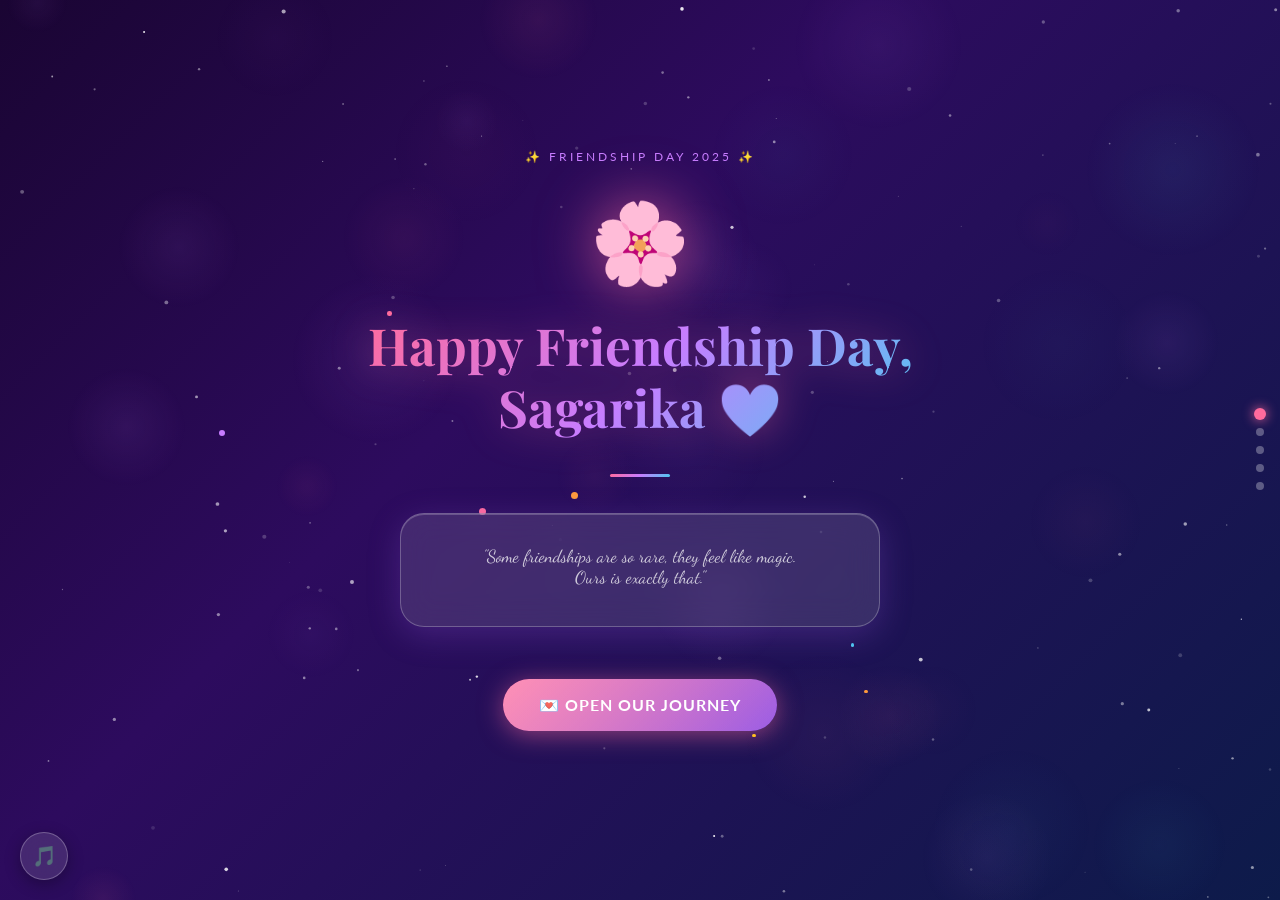
==== commit 493e7158: "Rename index-1.html to index.html" ====
--- a/index.html
+++ b/index.html
@@ -1,1347 +1,1257 @@
 <!DOCTYPE html>
 <html lang="en">
 <head>
-<meta charset="UTF-8" />
-<meta name="viewport" content="width=device-width, initial-scale=1.0" />
-<title>Happy Friendship Day Shree ❤️</title>
-<link href="https://fonts.googleapis.com/css2?family=Playfair+Display:ital,wght@0,400;0,700;1,400&family=Lato:wght@300;400;700&family=Dancing+Script:wght@500;700&display=swap" rel="stylesheet" />
-<style>
-/* ============================================================
-   ROOT TOKENS
-   ============================================================ */
-:root {
-  --pink:       #f472b6;
-  --rose:       #e11d74;
-  --purple:     #a855f7;
-  --violet:     #7c3aed;
-  --gold:       #f9d371;
-  --soft-gold:  #ffe9b0;
-  --white:      #ffffff;
-  --cream:      #fff5f9;
-  --glass-bg:   rgba(255,255,255,0.10);
-  --glass-bdr:  rgba(255,255,255,0.25);
-  --shadow:     0 8px 40px rgba(168,85,247,0.18);
-  --font-disp:  'Playfair Display', serif;
-  --font-body:  'Lato', sans-serif;
-  --font-script:'Dancing Script', cursive;
-}
-
-/* ============================================================
-   RESET & BASE
-   ============================================================ */
-*, *::before, *::after { box-sizing: border-box; margin: 0; padding: 0; }
-html { scroll-behavior: smooth; font-size: 16px; }
-body {
-  font-family: var(--font-body);
-  background: #0d0014;
-  color: var(--white);
-  overflow-x: hidden;
-  min-height: 100vh;
-}
-img { display: block; max-width: 100%; border-radius: 12px; }
-a  { text-decoration: none; color: inherit; }
-
-/* ============================================================
-   LOADING SCREEN
-   ============================================================ */
-#loader {
-  position: fixed; inset: 0; z-index: 9999;
-  background: linear-gradient(135deg, #1a0033 0%, #3b0068 50%, #1a0033 100%);
-  display: flex; flex-direction: column;
-  align-items: center; justify-content: center;
-  transition: opacity 0.8s ease, visibility 0.8s ease;
-}
-#loader.hide { opacity: 0; visibility: hidden; }
-.loader-heart {
-  font-size: 3.5rem;
-  animation: loaderBeat 0.9s ease-in-out infinite;
-}
-@keyframes loaderBeat {
-  0%,100% { transform: scale(1); }
-  50%      { transform: scale(1.3); }
-}
-.loader-text {
-  font-family: var(--font-script);
-  font-size: 1.6rem;
-  color: var(--pink);
-  margin-top: 1rem;
-  letter-spacing: 2px;
-}
-.loader-bar-wrap {
-  width: 200px; height: 4px;
-  background: rgba(255,255,255,0.15);
-  border-radius: 99px;
-  margin-top: 2rem; overflow: hidden;
-}
-.loader-bar {
-  height: 100%; width: 0;
-  background: linear-gradient(90deg, var(--pink), var(--purple));
-  border-radius: 99px;
-  animation: loadFill 2.5s ease forwards;
-}
-@keyframes loadFill { to { width: 100%; } }
-
-/* ============================================================
-   CANVAS – particles / confetti
-   ============================================================ */
-#particleCanvas {
-  position: fixed; inset: 0;
-  pointer-events: none; z-index: 0;
-}
-
-/* ============================================================
-   FLOATING BALLOONS
-   ============================================================ */
-.balloon-container {
-  position: fixed; inset: 0;
-  pointer-events: none; z-index: 1;
-  overflow: hidden;
-}
-.balloon {
-  position: absolute; bottom: -120px;
-  font-size: 2.2rem;
-  animation: floatUp linear infinite;
-  will-change: transform, opacity;
-}
-@keyframes floatUp {
-  0%   { transform: translateY(0) rotate(-8deg); opacity: 0.9; }
-  50%  { transform: translateY(-45vh) rotate(8deg); opacity: 0.8; }
-  100% { transform: translateY(-110vh) rotate(-5deg); opacity: 0; }
-}
-
-/* ============================================================
-   HERO SECTION
-   ============================================================ */
-#hero {
-  position: relative; z-index: 2;
-  min-height: 100vh;
-  display: flex; flex-direction: column;
-  align-items: center; justify-content: center;
-  text-align: center;
-  padding: 2rem 1.5rem;
-  background: linear-gradient(160deg,
-    rgba(90,15,120,0.6) 0%,
-    rgba(13,0,20,0.85) 50%,
-    rgba(90,15,120,0.55) 100%);
-}
-.hero-badge {
-  display: inline-block;
-  background: var(--glass-bg);
-  border: 1px solid var(--glass-bdr);
-  backdrop-filter: blur(8px);
-  -webkit-backdrop-filter: blur(8px);
-  padding: 0.4rem 1.2rem;
-  border-radius: 99px;
-  font-size: 0.8rem;
-  letter-spacing: 3px;
-  text-transform: uppercase;
-  color: var(--gold);
-  margin-bottom: 1.5rem;
-  opacity: 0;
-  animation: fadeSlideUp 0.8s 0.5s forwards;
-}
-.hero-title {
-  font-family: var(--font-disp);
-  font-size: clamp(2.4rem, 8vw, 5.5rem);
-  line-height: 1.1;
-  background: linear-gradient(135deg, var(--white) 20%, var(--pink) 60%, var(--gold) 100%);
-  -webkit-background-clip: text; background-clip: text;
-  -webkit-text-fill-color: transparent;
-  opacity: 0;
-  animation: fadeSlideUp 0.9s 0.8s forwards;
-}
-.hero-name {
-  font-family: var(--font-script);
-  font-size: clamp(3rem, 10vw, 7rem);
-  color: var(--pink);
-  -webkit-text-fill-color: var(--pink);
-  display: block;
-  text-shadow: 0 0 40px rgba(244,114,182,0.6);
-  opacity: 0;
-  animation: fadeSlideUp 0.9s 1.1s forwards;
-}
-.hero-sub {
-  font-size: clamp(0.95rem, 2.5vw, 1.25rem);
-  color: rgba(255,255,255,0.75);
-  max-width: 520px;
-  margin: 1.4rem auto 0;
-  line-height: 1.75;
-  opacity: 0;
-  animation: fadeSlideUp 0.9s 1.4s forwards;
-}
-.hero-scroll {
-  margin-top: 3rem;
-  font-size: 1.8rem;
-  opacity: 0;
-  animation: fadeSlideUp 0.9s 1.8s forwards, bounce 1.8s 2.8s ease-in-out infinite;
-}
-@keyframes bounce {
-  0%,100% { transform: translateY(0); }
-  50%      { transform: translateY(10px); }
-}
-@keyframes fadeSlideUp {
-  from { opacity: 0; transform: translateY(30px); }
-  to   { opacity: 1; transform: translateY(0); }
-}
-
-/* ============================================================
-   TYPEWRITER SECTION
-   ============================================================ */
-#typewriter-section {
-  position: relative; z-index: 2;
-  padding: 6rem 1.5rem;
-  text-align: center;
-  background: linear-gradient(180deg, transparent, rgba(168,85,247,0.08), transparent);
-}
-.tw-label {
-  font-family: var(--font-script);
-  color: var(--gold);
-  font-size: 1.3rem;
-  margin-bottom: 1.2rem;
-  display: block;
-}
-#typewriter-text {
-  font-family: var(--font-disp);
-  font-size: clamp(1.3rem, 4vw, 2.2rem);
-  color: var(--white);
-  max-width: 700px;
-  margin: 0 auto;
-  line-height: 1.6;
-  min-height: 4rem;
-}
-#typewriter-text .cursor {
-  display: inline-block;
-  width: 3px; height: 1.1em;
-  background: var(--pink);
-  margin-left: 3px;
-  vertical-align: text-bottom;
-  animation: blink 0.75s step-end infinite;
-}
-@keyframes blink { 0%,100% { opacity: 1; } 50% { opacity: 0; } }
-
-/* ============================================================
-   SHARED SECTION STYLES
-   ============================================================ */
-section { position: relative; z-index: 2; }
-.section-inner {
-  max-width: 1100px;
-  margin: 0 auto;
-  padding: 5rem 1.5rem;
-}
-.section-heading {
-  text-align: center;
-  margin-bottom: 3rem;
-}
-.section-heading h2 {
-  font-family: var(--font-disp);
-  font-size: clamp(2rem, 5vw, 3rem);
-  background: linear-gradient(135deg, var(--pink), var(--purple));
-  -webkit-background-clip: text; background-clip: text;
-  -webkit-text-fill-color: transparent;
-}
-.section-heading p {
-  color: rgba(255,255,255,0.6);
-  margin-top: 0.5rem;
-  font-size: 1rem;
-}
-
-/* ============================================================
-   GLASSMORPHISM CARD
-   ============================================================ */
-.glass-card {
-  background: var(--glass-bg);
-  border: 1px solid var(--glass-bdr);
-  backdrop-filter: blur(14px);
-  -webkit-backdrop-filter: blur(14px);
-  border-radius: 20px;
-  box-shadow: var(--shadow);
-  padding: 2rem;
-  transition: transform 0.3s ease, box-shadow 0.3s ease;
-}
-.glass-card:hover {
-  transform: translateY(-6px);
-  box-shadow: 0 16px 60px rgba(168,85,247,0.28);
-}
-
-/* ============================================================
-   HEARTFELT MESSAGE SECTION
-   ============================================================ */
-#message-section {
-  background: linear-gradient(135deg, rgba(168,85,247,0.1), rgba(244,114,182,0.08));
-}
-.message-card {
-  max-width: 720px; margin: 0 auto;
-}
-.message-card p {
-  font-size: 1.08rem;
-  line-height: 1.9;
-  color: rgba(255,255,255,0.88);
-  margin-bottom: 1.4rem;
-}
-.message-card .signature {
-  font-family: var(--font-script);
-  font-size: 1.8rem;
-  color: var(--pink);
-  margin-top: 2rem;
-  text-align: right;
-}
-
-/* ============================================================
-   GIFT BOX SECTION
-   ============================================================ */
-#gift-section { text-align: center; }
-.gift-wrapper {
-  display: inline-block;
-  position: relative;
-  cursor: pointer;
-  user-select: none;
-}
-.gift-box {
-  font-size: 7rem;
-  display: inline-block;
-  transition: transform 0.3s ease;
-  filter: drop-shadow(0 0 20px rgba(244,114,182,0.5));
-}
-.gift-wrapper:hover .gift-box { transform: scale(1.08) rotate(-4deg); }
-.gift-hint {
-  margin-top: 1rem;
-  font-size: 0.9rem;
-  color: rgba(255,255,255,0.5);
-  letter-spacing: 1px;
-}
-.gift-reveal {
-  display: none;
-  margin-top: 2.5rem;
-  max-width: 560px;
-  margin-left: auto; margin-right: auto;
-  animation: popIn 0.6s cubic-bezier(0.175, 0.885, 0.32, 1.275) forwards;
-}
-.gift-reveal.show { display: block; }
-@keyframes popIn {
-  from { opacity: 0; transform: scale(0.7); }
-  to   { opacity: 1; transform: scale(1); }
-}
-.gift-reveal .gift-msg {
-  font-family: var(--font-script);
-  font-size: clamp(1.4rem, 4vw, 2rem);
-  color: var(--gold);
-  line-height: 1.6;
-}
-
-/* ============================================================
-   PHOTO GALLERY
-   ============================================================ */
-#gallery-section { }
-.gallery-grid {
-  display: grid;
-  grid-template-columns: repeat(auto-fill, minmax(260px, 1fr));
-  gap: 1.2rem;
-}
-.gallery-item {
-  position: relative;
-  overflow: hidden;
-  border-radius: 16px;
-  aspect-ratio: 4/3;
-  background: linear-gradient(135deg, rgba(168,85,247,0.25), rgba(244,114,182,0.25));
-  border: 1px solid var(--glass-bdr);
-  cursor: pointer;
-  transition: transform 0.35s ease, box-shadow 0.35s ease;
-}
-.gallery-item:hover {
-  transform: scale(1.04);
-  box-shadow: 0 12px 40px rgba(244,114,182,0.3);
-}
-.gallery-item img {
-  width: 100%; height: 100%;
-  object-fit: cover;
-  border-radius: 16px;
-  transition: transform 0.5s ease;
-}
-.gallery-item:hover img { transform: scale(1.08); }
-.gallery-placeholder {
-  position: absolute; inset: 0;
-  display: flex; flex-direction: column;
-  align-items: center; justify-content: center;
-  gap: 0.5rem;
-  pointer-events: none;
-}
-.gallery-placeholder span { font-size: 2.5rem; }
-.gallery-placeholder p {
-  font-size: 0.78rem;
-  color: rgba(255,255,255,0.55);
-  text-align: center;
-  padding: 0 0.8rem;
-}
-
-/* ============================================================
-   MEMORY TIMELINE
-   ============================================================ */
-#timeline-section { }
-.timeline {
-  position: relative;
-  max-width: 680px;
-  margin: 0 auto;
-  padding-left: 2rem;
-}
-.timeline::before {
-  content: '';
-  position: absolute;
-  left: 0; top: 0; bottom: 0;
-  width: 2px;
-  background: linear-gradient(180deg, var(--pink), var(--purple), var(--gold));
-  border-radius: 2px;
-}
-.timeline-item {
-  position: relative;
-  margin-bottom: 3rem;
-  padding-left: 1.8rem;
-}
-.timeline-item::before {
-  content: '';
-  position: absolute;
-  left: -2.6rem; top: 0.35rem;
-  width: 14px; height: 14px;
-  background: var(--pink);
-  border-radius: 50%;
-  box-shadow: 0 0 12px rgba(244,114,182,0.7);
-}
-.timeline-date {
-  font-size: 0.78rem;
-  letter-spacing: 2px;
-  text-transform: uppercase;
-  color: var(--gold);
-  margin-bottom: 0.4rem;
-}
-.timeline-item h3 {
-  font-family: var(--font-disp);
-  font-size: 1.2rem;
-  margin-bottom: 0.4rem;
-  color: var(--white);
-}
-.timeline-item p {
-  font-size: 0.95rem;
-  color: rgba(255,255,255,0.65);
-  line-height: 1.7;
-}
-
-/* ============================================================
-   COUNTDOWN SECTION
-   ============================================================ */
-#countdown-section {
-  background: linear-gradient(135deg, rgba(244,114,182,0.08), rgba(168,85,247,0.12));
-}
-.countdown-wrap {
-  display: flex;
-  justify-content: center;
-  gap: 1.5rem;
-  flex-wrap: wrap;
-}
-.cd-block {
-  text-align: center;
-  min-width: 90px;
-}
-.cd-num {
-  font-family: var(--font-disp);
-  font-size: clamp(2.5rem, 8vw, 4rem);
-  background: linear-gradient(135deg, var(--pink), var(--gold));
-  -webkit-background-clip: text; background-clip: text;
-  -webkit-text-fill-color: transparent;
-  display: block;
-  line-height: 1;
-}
-.cd-label {
-  font-size: 0.72rem;
-  letter-spacing: 3px;
-  text-transform: uppercase;
-  color: rgba(255,255,255,0.5);
-  margin-top: 0.4rem;
-}
-
-/* ============================================================
-   MUSIC PLAYER
-   ============================================================ */
-#music-player {
-  position: fixed;
-  bottom: 1.5rem; right: 1.5rem;
-  z-index: 200;
-  display: flex; align-items: center; gap: 0.75rem;
-  background: rgba(30,0,50,0.7);
-  backdrop-filter: blur(14px);
-  -webkit-backdrop-filter: blur(14px);
-  border: 1px solid var(--glass-bdr);
-  border-radius: 99px;
-  padding: 0.55rem 1.1rem;
-  box-shadow: 0 4px 30px rgba(168,85,247,0.25);
-}
-#music-player .mp-icon { font-size: 1.2rem; }
-#music-toggle {
-  background: none; border: none;
-  font-size: 1.4rem; cursor: pointer;
-  color: var(--white);
-  transition: transform 0.2s ease;
-  line-height: 1;
-  padding: 0;
-}
-#music-toggle:hover { transform: scale(1.2); }
-#music-player .mp-label {
-  font-size: 0.72rem;
-  letter-spacing: 1px;
-  color: rgba(255,255,255,0.65);
-  white-space: nowrap;
-}
-/* visualizer dots */
-.mp-vis {
-  display: flex; align-items: center; gap: 2px;
-}
-.mp-vis span {
-  display: block;
-  width: 3px; background: var(--pink);
-  border-radius: 2px;
-  animation: visDance 0.7s ease-in-out infinite alternate;
-}
-.mp-vis span:nth-child(1) { height: 8px;  animation-delay: 0s; }
-.mp-vis span:nth-child(2) { height: 14px; animation-delay: 0.1s; }
-.mp-vis span:nth-child(3) { height: 10px; animation-delay: 0.2s; }
-.mp-vis span:nth-child(4) { height: 16px; animation-delay: 0.05s; }
-.mp-vis span:nth-child(5) { height: 7px;  animation-delay: 0.15s; }
-.mp-vis.paused span { animation-play-state: paused; }
-@keyframes visDance {
-  from { transform: scaleY(0.4); opacity: 0.5; }
-  to   { transform: scaleY(1);   opacity: 1; }
-}
-
-/* ============================================================
-   SHARE BUTTON
-   ============================================================ */
-#share-section { text-align: center; }
-.btn-share {
-  display: inline-flex; align-items: center; gap: 0.6rem;
-  background: linear-gradient(135deg, var(--rose), var(--violet));
-  color: var(--white);
-  border: none; border-radius: 99px;
-  padding: 0.85rem 2.2rem;
-  font-size: 1rem; font-family: var(--font-body);
-  cursor: pointer; position: relative; overflow: hidden;
-  box-shadow: 0 4px 20px rgba(225,29,116,0.35);
-  transition: transform 0.2s ease, box-shadow 0.2s ease;
-}
-.btn-share:hover {
-  transform: translateY(-3px);
-  box-shadow: 0 8px 30px rgba(225,29,116,0.5);
-}
-.btn-share .ripple {
-  position: absolute;
-  border-radius: 50%;
-  background: rgba(255,255,255,0.35);
-  transform: scale(0);
-  animation: rippleAnim 0.6s linear;
-  pointer-events: none;
-}
-@keyframes rippleAnim {
-  to { transform: scale(4); opacity: 0; }
-}
-
-/* ============================================================
-   FIREWORKS CANVAS
-   ============================================================ */
-#fireworksCanvas {
-  position: fixed; inset: 0;
-  pointer-events: none; z-index: 300;
-  display: none;
-}
-
-/* ============================================================
-   FOOTER
-   ============================================================ */
-footer {
-  position: relative; z-index: 2;
-  text-align: center;
-  padding: 3rem 1.5rem 2rem;
-  border-top: 1px solid rgba(255,255,255,0.08);
-  background: rgba(0,0,0,0.3);
-}
-footer p {
-  font-size: 0.95rem;
-  color: rgba(255,255,255,0.55);
-}
-footer .footer-heart {
-  color: var(--pink);
-  animation: loaderBeat 1s ease-in-out infinite;
-  display: inline-block;
-}
-footer .footer-name {
-  font-family: var(--font-script);
-  font-size: 1.3rem;
-  color: var(--pink);
-}
-
-/* ============================================================
-   SCROLL REVEAL
-   ============================================================ */
-.reveal {
-  opacity: 0;
-  transform: translateY(40px);
-  transition: opacity 0.7s ease, transform 0.7s ease;
-}
-.reveal.visible {
-  opacity: 1;
-  transform: translateY(0);
-}
-
-/* ============================================================
-   UTILITY
-   ============================================================ */
-.text-center { text-align: center; }
-.mt-1 { margin-top: 1rem; }
-.mt-2 { margin-top: 2rem; }
-
-/* ============================================================
-   RESPONSIVE TWEAKS
-   ============================================================ */
-@media (max-width: 600px) {
-  .gallery-grid { grid-template-columns: 1fr 1fr; }
-  .cd-block { min-width: 70px; }
-  #music-player .mp-label { display: none; }
-}
-@media (max-width: 380px) {
-  .gallery-grid { grid-template-columns: 1fr; }
-}
-
-/* reduced-motion */
-@media (prefers-reduced-motion: reduce) {
-  *, *::before, *::after { animation-duration: 0.01ms !important; transition-duration: 0.01ms !important; }
-}
-</style>
+  <meta charset="UTF-8" />
+  <meta name="viewport" content="width=device-width, initial-scale=1.0, maximum-scale=1.0" />
+  <title>Happy Friendship Day, Sagarika ❤️</title>
+  <!-- Google Fonts -->
+  <link href="https://fonts.googleapis.com/css2?family=Playfair+Display:ital,wght@0,400;0,700;1,400&family=Lato:wght@300;400;700&family=Dancing+Script:wght@600;700&display=swap" rel="stylesheet" />
+
+  <style>
+    /* =============================================
+       CSS RESET & ROOT VARIABLES
+    ============================================= */
+    *, *::before, *::after { box-sizing: border-box; margin: 0; padding: 0; }
+
+    :root {
+      --pink:       #ff6b9d;
+      --rose:       #ff4d8b;
+      --lavender:   #c77dff;
+      --purple:     #9b5de5;
+      --gold:       #ffd700;
+      --soft-white: rgba(255,255,255,0.92);
+      --glass-bg:   rgba(255,255,255,0.12);
+      --glass-border: rgba(255,255,255,0.25);
+      --shadow:     0 8px 32px rgba(155,93,229,0.25);
+      --grad1: linear-gradient(135deg, #1a0533 0%, #2d0b5e 40%, #0d1b4a 100%);
+      --grad2: linear-gradient(135deg, #ff6b9d, #c77dff, #4cc9f0);
+      --font-display: 'Playfair Display', serif;
+      --font-body:    'Lato', sans-serif;
+      --font-script:  'Dancing Script', cursive;
+    }
+
+    html { scroll-behavior: smooth; }
+
+    body {
+      font-family: var(--font-body);
+      background: var(--grad1);
+      color: #fff;
+      min-height: 100vh;
+      overflow-x: hidden;
+      -webkit-tap-highlight-color: transparent;
+    }
+
+    /* =============================================
+       CANVAS BACKGROUND (stars / particles)
+    ============================================= */
+    #bg-canvas {
+      position: fixed;
+      inset: 0;
+      z-index: 0;
+      pointer-events: none;
+    }
+
+    /* =============================================
+       LOADING SCREEN
+    ============================================= */
+    #loader {
+      position: fixed;
+      inset: 0;
+      z-index: 9999;
+      display: flex;
+      flex-direction: column;
+      align-items: center;
+      justify-content: center;
+      background: var(--grad1);
+      transition: opacity 0.8s ease, visibility 0.8s ease;
+    }
+    #loader.hidden { opacity: 0; visibility: hidden; }
+
+    .loader-heart {
+      font-size: 64px;
+      animation: loaderPulse 1s ease-in-out infinite;
+      filter: drop-shadow(0 0 20px #ff6b9d);
+    }
+    @keyframes loaderPulse {
+      0%,100% { transform: scale(1); }
+      50%      { transform: scale(1.25); }
+    }
+
+    .loader-text {
+      font-family: var(--font-script);
+      font-size: 1.6rem;
+      color: var(--pink);
+      margin-top: 20px;
+      letter-spacing: 2px;
+      animation: fadeInUp 1s ease 0.3s both;
+    }
+
+    .loader-bar-wrap {
+      width: 200px;
+      height: 6px;
+      background: rgba(255,255,255,0.15);
+      border-radius: 99px;
+      margin-top: 30px;
+      overflow: hidden;
+    }
+    .loader-bar {
+      height: 100%;
+      width: 0%;
+      background: var(--grad2);
+      border-radius: 99px;
+      transition: width 0.1s linear;
+    }
+
+    /* =============================================
+       PAGE SYSTEM
+    ============================================= */
+    .page {
+      position: relative;
+      z-index: 1;
+      min-height: 100vh;
+      display: none;
+      flex-direction: column;
+      align-items: center;
+      justify-content: center;
+      padding: 40px 20px 60px;
+      opacity: 0;
+      transform: translateY(30px);
+      transition: opacity 0.7s ease, transform 0.7s ease;
+    }
+    .page.active {
+      display: flex;
+      opacity: 1;
+      transform: translateY(0);
+    }
+    .page.fade-out {
+      opacity: 0;
+      transform: translateY(-30px);
+    }
+
+    /* =============================================
+       FLOATING DECORATIONS
+    ============================================= */
+    .floating-layer {
+      position: fixed;
+      inset: 0;
+      pointer-events: none;
+      z-index: 0;
+      overflow: hidden;
+    }
+
+    /* Hearts */
+    .float-heart {
+      position: absolute;
+      font-size: 20px;
+      animation: floatUp linear infinite;
+      opacity: 0;
+    }
+    @keyframes floatUp {
+      0%   { opacity: 0; transform: translateY(0) rotate(-10deg) scale(0.8); }
+      10%  { opacity: 0.8; }
+      90%  { opacity: 0.6; }
+      100% { opacity: 0; transform: translateY(-110vh) rotate(20deg) scale(1.1); }
+    }
+
+    /* Balloons */
+    .balloon {
+      position: absolute;
+      bottom: -80px;
+      font-size: 36px;
+      animation: balloonFloat linear infinite;
+      filter: drop-shadow(0 4px 8px rgba(0,0,0,0.3));
+    }
+    @keyframes balloonFloat {
+      0%   { transform: translateY(0) rotate(-5deg); opacity: 0; }
+      5%   { opacity: 1; }
+      95%  { opacity: 0.8; }
+      100% { transform: translateY(-110vh) rotate(5deg); opacity: 0; }
+    }
+
+    /* Sparkles */
+    .sparkle {
+      position: absolute;
+      width: 6px;
+      height: 6px;
+      border-radius: 50%;
+      animation: sparkleAnim ease-in-out infinite;
+    }
+    @keyframes sparkleAnim {
+      0%,100% { opacity: 0; transform: scale(0); }
+      50%      { opacity: 1; transform: scale(1); }
+    }
+
+    /* =============================================
+       GLASSMORPHISM CARD
+    ============================================= */
+    .glass-card {
+      background: var(--glass-bg);
+      border: 1px solid var(--glass-border);
+      border-radius: 24px;
+      backdrop-filter: blur(16px);
+      -webkit-backdrop-filter: blur(16px);
+      box-shadow: var(--shadow), inset 0 1px 0 rgba(255,255,255,0.2);
+      padding: 32px 28px;
+      width: 100%;
+      max-width: 480px;
+    }
+
+    /* =============================================
+       BUTTONS
+    ============================================= */
+    .btn-magic {
+      display: inline-flex;
+      align-items: center;
+      gap: 10px;
+      padding: 16px 36px;
+      border: none;
+      border-radius: 99px;
+      background: linear-gradient(135deg, var(--pink), var(--purple));
+      color: #fff;
+      font-family: var(--font-body);
+      font-size: 1rem;
+      font-weight: 700;
+      letter-spacing: 1px;
+      cursor: pointer;
+      position: relative;
+      overflow: hidden;
+      box-shadow: 0 4px 24px rgba(255,107,157,0.5);
+      transition: transform 0.2s, box-shadow 0.2s;
+      margin-top: 28px;
+      text-transform: uppercase;
+    }
+    .btn-magic::before {
+      content: '';
+      position: absolute;
+      inset: 0;
+      background: linear-gradient(135deg, rgba(255,255,255,0.25), transparent);
+      border-radius: inherit;
+    }
+    .btn-magic::after {
+      content: '';
+      position: absolute;
+      width: 80px;
+      height: 100%;
+      top: 0;
+      left: -100px;
+      background: linear-gradient(90deg, transparent, rgba(255,255,255,0.35), transparent);
+      transform: skewX(-20deg);
+      transition: left 0.5s ease;
+    }
+    .btn-magic:hover::after,
+    .btn-magic:active::after { left: 120%; }
+    .btn-magic:active { transform: scale(0.96); box-shadow: 0 2px 12px rgba(255,107,157,0.4); }
+    .btn-magic:hover  { transform: scale(1.04) translateY(-2px); box-shadow: 0 8px 32px rgba(255,107,157,0.6); }
+
+    /* =============================================
+       TYPOGRAPHY HELPERS
+    ============================================= */
+    .display-title {
+      font-family: var(--font-display);
+      font-size: clamp(2rem, 7vw, 3.2rem);
+      font-weight: 700;
+      background: var(--grad2);
+      -webkit-background-clip: text;
+      -webkit-text-fill-color: transparent;
+      background-clip: text;
+      text-align: center;
+      line-height: 1.2;
+      filter: drop-shadow(0 0 20px rgba(255,107,157,0.4));
+    }
+    .script-title {
+      font-family: var(--font-script);
+      font-size: clamp(1.4rem, 5vw, 2rem);
+      color: var(--gold);
+      text-align: center;
+      margin-bottom: 6px;
+    }
+    .body-text {
+      font-size: 1rem;
+      line-height: 1.8;
+      color: rgba(255,255,255,0.88);
+      text-align: center;
+    }
+
+    /* =============================================
+       PAGE 1 – WELCOME
+    ============================================= */
+    #page1 { gap: 24px; }
+
+    .welcome-emoji {
+      font-size: 80px;
+      animation: floatBounce 3s ease-in-out infinite;
+      filter: drop-shadow(0 0 30px rgba(255,107,157,0.7));
+    }
+    @keyframes floatBounce {
+      0%,100% { transform: translateY(0); }
+      50%      { transform: translateY(-18px); }
+    }
+
+    .confetti-wrap {
+      position: relative;
+      width: 100%;
+      max-width: 480px;
+      overflow: visible;
+    }
+
+    /* =============================================
+       PAGE 2 – STORY
+    ============================================= */
+    #page2 { gap: 20px; }
+
+    .story-para {
+      font-size: 0.98rem;
+      line-height: 1.85;
+      color: rgba(255,255,255,0.9);
+      text-align: left;
+      margin-bottom: 14px;
+    }
+    .story-para:first-of-type::first-letter {
+      font-family: var(--font-display);
+      font-size: 2.8rem;
+      float: left;
+      line-height: 0.85;
+      margin-right: 6px;
+      background: var(--grad2);
+      -webkit-background-clip: text;
+      -webkit-text-fill-color: transparent;
+      background-clip: text;
+    }
+
+    /* =============================================
+       PAGE 3 – ABOUT SAGARIKA
+    ============================================= */
+    #page3 { gap: 16px; }
+
+    .compliment-grid {
+      display: flex;
+      flex-direction: column;
+      gap: 12px;
+      width: 100%;
+      max-width: 480px;
+    }
+
+    .compliment-card {
+      display: flex;
+      align-items: center;
+      gap: 14px;
+      background: var(--glass-bg);
+      border: 1px solid var(--glass-border);
+      border-radius: 16px;
+      padding: 16px 20px;
+      backdrop-filter: blur(12px);
+      -webkit-backdrop-filter: blur(12px);
+      box-shadow: 0 4px 16px rgba(155,93,229,0.2);
+      animation: slideInCard 0.6s ease both;
+      transform: translateX(0);
+    }
+    @keyframes slideInCard {
+      from { opacity: 0; transform: translateX(-30px); }
+      to   { opacity: 1; transform: translateX(0); }
+    }
+    .compliment-icon { font-size: 28px; flex-shrink: 0; }
+    .compliment-text {
+      font-size: 0.95rem;
+      color: rgba(255,255,255,0.9);
+      font-weight: 400;
+    }
+
+    /* =============================================
+       PAGE 4 – GIFT
+    ============================================= */
+    #page4 { gap: 24px; }
+
+    .gift-container {
+      position: relative;
+      width: 180px;
+      height: 180px;
+      cursor: pointer;
+      margin: 0 auto;
+    }
+
+    .gift-box {
+      width: 100%;
+      height: 100%;
+      position: relative;
+      transition: transform 0.3s ease;
+    }
+    .gift-box:active { transform: scale(0.94); }
+
+    /* Gift box SVG built entirely from divs */
+    .gift-body {
+      position: absolute;
+      bottom: 0;
+      left: 50%;
+      transform: translateX(-50%);
+      width: 140px;
+      height: 100px;
+      background: linear-gradient(135deg, #ff6b9d, #c77dff);
+      border-radius: 12px 12px 16px 16px;
+      box-shadow: 0 8px 30px rgba(255,107,157,0.5);
+    }
+    .gift-lid {
+      position: absolute;
+      top: 10px;
+      left: 50%;
+      transform: translateX(-50%);
+      width: 160px;
+      height: 40px;
+      background: linear-gradient(135deg, #c77dff, #ff6b9d);
+      border-radius: 10px;
+      box-shadow: 0 4px 16px rgba(155,93,229,0.5);
+      transition: transform 0.6s cubic-bezier(0.34, 1.56, 0.64, 1), opacity 0.4s ease;
+      transform-origin: center top;
+    }
+    .gift-lid.open {
+      transform: translateX(-50%) translateY(-60px) rotateX(-120deg);
+      opacity: 0;
+    }
+    .gift-ribbon-v {
+      position: absolute;
+      bottom: 0;
+      left: 50%;
+      transform: translateX(-50%);
+      width: 16px;
+      height: 100px;
+      background: var(--gold);
+      border-radius: 4px;
+      z-index: 2;
+    }
+    .gift-ribbon-h {
+      position: absolute;
+      bottom: 50px;
+      left: 50%;
+      transform: translateX(-65px);
+      width: 130px;
+      height: 16px;
+      background: var(--gold);
+      border-radius: 4px;
+      z-index: 2;
+    }
+    .gift-bow {
+      position: absolute;
+      top: 18px;
+      left: 50%;
+      transform: translateX(-50%);
+      font-size: 36px;
+      z-index: 5;
+      filter: drop-shadow(0 0 8px gold);
+      animation: bowPulse 2s ease-in-out infinite;
+    }
+    @keyframes bowPulse {
+      0%,100% { transform: translateX(-50%) scale(1); }
+      50%      { transform: translateX(-50%) scale(1.1); }
+    }
+
+    /* Inside gift – makeup box */
+    .makeup-reveal {
+      display: none;
+      flex-direction: column;
+      align-items: center;
+      gap: 12px;
+      animation: popIn 0.6s cubic-bezier(0.34, 1.56, 0.64, 1) both;
+    }
+    .makeup-reveal.show { display: flex; }
+    @keyframes popIn {
+      from { opacity: 0; transform: scale(0.5); }
+      to   { opacity: 1; transform: scale(1); }
+    }
+    .makeup-box-wrap { font-size: 80px; filter: drop-shadow(0 0 24px #ffd700) drop-shadow(0 0 48px rgba(255,107,157,0.6)); }
+
+    .gift-tap-hint {
+      font-size: 0.85rem;
+      color: rgba(255,255,255,0.6);
+      font-style: italic;
+      animation: blink 2s ease-in-out infinite;
+    }
+    @keyframes blink {
+      0%,100% { opacity: 0.6; }
+      50%      { opacity: 1; }
+    }
+
+    /* Glitter burst */
+    .glitter-burst { position: absolute; inset: 0; pointer-events: none; }
+    .glitter-particle {
+      position: absolute;
+      width: 8px;
+      height: 8px;
+      border-radius: 50%;
+      animation: glitterFly 1s ease-out forwards;
+    }
+    @keyframes glitterFly {
+      0%   { opacity: 1; transform: translate(0,0) scale(1); }
+      100% { opacity: 0; transform: var(--tx) scale(0); }
+    }
+
+    /* =============================================
+       PAGE 5 – LETTER
+    ============================================= */
+    #page5 { gap: 24px; }
+
+    .letter-card {
+      width: 100%;
+      max-width: 480px;
+      background: rgba(255,255,255,0.08);
+      border: 1px solid rgba(255,255,255,0.2);
+      border-radius: 24px;
+      padding: 32px 24px;
+      backdrop-filter: blur(20px);
+      -webkit-backdrop-filter: blur(20px);
+      box-shadow: 0 8px 48px rgba(155,93,229,0.3), inset 0 1px 0 rgba(255,255,255,0.15);
+      position: relative;
+      overflow: hidden;
+    }
+    .letter-card::before {
+      content: '';
+      position: absolute;
+      top: -50%;
+      left: -50%;
+      width: 200%;
+      height: 200%;
+      background: radial-gradient(circle at 30% 30%, rgba(255,107,157,0.08), transparent 60%);
+      pointer-events: none;
+    }
+
+    #letterText {
+      font-family: var(--font-body);
+      font-size: 0.95rem;
+      line-height: 1.9;
+      color: rgba(255,255,255,0.9);
+      text-align: left;
+      white-space: pre-wrap;
+      min-height: 40px;
+    }
+
+    .cursor-blink {
+      display: inline-block;
+      width: 2px;
+      height: 1.1em;
+      background: var(--pink);
+      vertical-align: text-bottom;
+      animation: cursorBlink 0.7s step-end infinite;
+    }
+    @keyframes cursorBlink { 0%,100% { opacity: 1; } 50% { opacity: 0; } }
+
+    .letter-sign {
+      font-family: var(--font-script);
+      font-size: 1.5rem;
+      color: var(--gold);
+      text-align: right;
+      margin-top: 24px;
+      display: none;
+      animation: fadeInUp 1s ease both;
+    }
+
+    .ending-title {
+      display: none;
+      font-family: var(--font-script);
+      font-size: clamp(1.6rem, 6vw, 2.4rem);
+      background: var(--grad2);
+      -webkit-background-clip: text;
+      -webkit-text-fill-color: transparent;
+      background-clip: text;
+      text-align: center;
+      filter: drop-shadow(0 0 20px rgba(255,107,157,0.5));
+      animation: glowPulse 2s ease-in-out infinite;
+    }
+    @keyframes glowPulse {
+      0%,100% { filter: drop-shadow(0 0 10px rgba(255,107,157,0.5)); }
+      50%      { filter: drop-shadow(0 0 30px rgba(255,107,157,0.9)); }
+    }
+
+    /* =============================================
+       FIREWORKS CANVAS
+    ============================================= */
+    #fireworksCanvas {
+      position: fixed;
+      inset: 0;
+      z-index: 2;
+      pointer-events: none;
+      display: none;
+    }
+
+    /* =============================================
+       PROGRESS DOTS
+    ============================================= */
+    .progress-dots {
+      position: fixed;
+      right: 16px;
+      top: 50%;
+      transform: translateY(-50%);
+      display: flex;
+      flex-direction: column;
+      gap: 10px;
+      z-index: 100;
+    }
+    .dot {
+      width: 8px;
+      height: 8px;
+      border-radius: 50%;
+      background: rgba(255,255,255,0.3);
+      transition: background 0.3s, transform 0.3s;
+    }
+    .dot.active {
+      background: var(--pink);
+      transform: scale(1.5);
+      box-shadow: 0 0 8px var(--pink);
+    }
+
+    /* =============================================
+       SECTION HEADER
+    ============================================= */
+    .section-eyebrow {
+      font-size: 0.75rem;
+      letter-spacing: 3px;
+      text-transform: uppercase;
+      color: var(--lavender);
+      text-align: center;
+      margin-bottom: 4px;
+    }
+
+    /* =============================================
+       UTILITY ANIMATIONS
+    ============================================= */
+    @keyframes fadeInUp {
+      from { opacity: 0; transform: translateY(20px); }
+      to   { opacity: 1; transform: translateY(0); }
+    }
+    @keyframes fadeIn {
+      from { opacity: 0; }
+      to   { opacity: 1; }
+    }
+    @keyframes shimmer {
+      0%   { background-position: -200% center; }
+      100% { background-position: 200% center; }
+    }
+
+    .divider {
+      width: 60px;
+      height: 3px;
+      background: var(--grad2);
+      border-radius: 99px;
+      margin: 12px auto;
+    }
+
+    /* Music button */
+    #musicBtn {
+      position: fixed;
+      bottom: 20px;
+      left: 20px;
+      z-index: 500;
+      width: 48px;
+      height: 48px;
+      border-radius: 50%;
+      border: none;
+      background: var(--glass-bg);
+      border: 1px solid var(--glass-border);
+      backdrop-filter: blur(12px);
+      cursor: pointer;
+      font-size: 20px;
+      display: flex;
+      align-items: center;
+      justify-content: center;
+      color: #fff;
+      box-shadow: 0 4px 16px rgba(0,0,0,0.3);
+      transition: transform 0.2s;
+    }
+    #musicBtn:active { transform: scale(0.9); }
+
+    /* Responsive tweaks */
+    @media (max-width: 360px) {
+      .glass-card { padding: 24px 18px; }
+      .display-title { font-size: 1.8rem; }
+    }
+  </style>
 </head>
 <body>
 
-<!-- ============================================================
+<!-- =============================================
      LOADING SCREEN
-     ============================================================ -->
+============================================= -->
 <div id="loader">
   <div class="loader-heart">💖</div>
-  <p class="loader-text">Loading something special…</p>
-  <div class="loader-bar-wrap"><div class="loader-bar"></div></div>
-</div>
-
-<!-- ============================================================
-     PARTICLE CANVAS (background ambient)
-     ============================================================ -->
-<canvas id="particleCanvas"></canvas>
-
-<!-- ============================================================
-     FIREWORKS CANVAS (triggered after gift open)
-     ============================================================ -->
-<canvas id="fireworksCanvas"></canvas>
-
-<!-- ============================================================
-     FLOATING BALLOONS
-     ============================================================ -->
-<div class="balloon-container" id="balloonContainer"></div>
-
-<!-- ============================================================
-     FIXED MUSIC PLAYER
-     ============================================================ -->
-<div id="music-player" title="Background Music">
-  <span class="mp-icon">🎵</span>
-  <!-- 
-    ★ MUSIC: Replace "music.mp3" below with the path to your audio file.
-       Supported formats: mp3, ogg, wav
-       Example: <source src="your-song.mp3" type="audio/mpeg" />
-  -->
-  <audio id="bgMusic" loop>
-    <source src="music.mp3" type="audio/mpeg" />
-  </audio>
-  <button id="music-toggle" aria-label="Play/Pause music">▶</button>
-  <span class="mp-label">Our Song</span>
-  <div class="mp-vis paused" id="mpVis">
-    <span></span><span></span><span></span><span></span><span></span>
+  <div class="loader-text">A surprise awaits you…</div>
+  <div class="loader-bar-wrap">
+    <div class="loader-bar" id="loaderBar"></div>
   </div>
 </div>
 
-<!-- ============================================================
-     HERO SECTION
-     ============================================================ -->
-<section id="hero">
-  <span class="hero-badge">✦ Friendship Day 2025 ✦</span>
-  <h1 class="hero-title">
-    Happy Friendship Day
-    <span class="hero-name">Shree 💖</span>
-  </h1>
-  <p class="hero-sub">
-    Every moment beside you feels like the universe conspiring to make life beautiful.
-    Today is yours — and so is every page of this little world I made for you.
-  </p>
-  <div class="hero-scroll">↓</div>
+<!-- =============================================
+     BACKGROUND CANVAS (stars + particles)
+============================================= -->
+<canvas id="bg-canvas"></canvas>
+
+<!-- =============================================
+     FIREWORKS CANVAS
+============================================= -->
+<canvas id="fireworksCanvas"></canvas>
+
+<!-- =============================================
+     FLOATING DECORATION LAYER
+============================================= -->
+<div class="floating-layer" id="floatLayer"></div>
+
+<!-- =============================================
+     PROGRESS DOTS
+============================================= -->
+<div class="progress-dots" id="progressDots">
+  <div class="dot active"></div>
+  <div class="dot"></div>
+  <div class="dot"></div>
+  <div class="dot"></div>
+  <div class="dot"></div>
+</div>
+
+<!-- =============================================
+     MUSIC BUTTON (placeholder – replace src)
+============================================= -->
+<button id="musicBtn" title="Toggle music">🎵</button>
+<!--
+  To add music: uncomment the audio tag below and replace "your-music-file.mp3" with your file.
+  <audio id="bgMusic" loop>
+    <source src="your-music-file.mp3" type="audio/mpeg" />
+  </audio>
+-->
+
+<!-- =============================================
+     PAGE 1 – WELCOME
+============================================= -->
+<section class="page active" id="page1">
+  <p class="section-eyebrow">✨ Friendship Day 2025 ✨</p>
+  <div class="welcome-emoji">🌸</div>
+
+  <div class="display-title">Happy Friendship Day,<br/>Sagarika ❤️</div>
+
+  <div class="divider"></div>
+
+  <div class="glass-card" style="text-align:center;">
+    <p class="script-title" style="font-size:1.1rem; color:rgba(255,255,255,0.75);">
+      "Some friendships are so rare, they feel like magic.<br/>
+      Ours is exactly that."
+    </p>
+  </div>
+
+  <button class="btn-magic" onclick="goToPage(2)">
+    💌 Open Our Journey
+  </button>
 </section>
 
-<!-- ============================================================
-     TYPEWRITER SECTION
-     ============================================================ -->
-<section id="typewriter-section">
-  <div class="section-inner">
-    <span class="tw-label">✦ A few words just for you ✦</span>
-    <p id="typewriter-text"><span class="cursor"></span></p>
+<!-- =============================================
+     PAGE 2 – FRIENDSHIP STORY
+============================================= -->
+<section class="page" id="page2">
+  <p class="section-eyebrow">Chapter One</p>
+  <div class="display-title" style="font-size:clamp(1.6rem,5vw,2.4rem);">Our Friendship Story</div>
+  <div class="divider"></div>
+
+  <div class="glass-card">
+    <p class="story-para">
+      It all started in the middle of a game — Free Fire. Two strangers, each on their own adventure, crossed paths in a world built for battle. But what began as a casual encounter slowly grew into something far more meaningful than either of us expected.
+    </p>
+    <p class="story-para">
+      After that first meeting, we started talking. Not just about the game, but about everything. Hours would pass and it still felt like there was so much left to say. Time had a strange way of disappearing whenever we were in conversation.
+    </p>
+    <p class="story-para">
+      Slowly, we began to understand each other — our humour, our moods, the little things that made us laugh and the bigger things that mattered to us. Every conversation peeled back another layer, and every layer made the friendship feel more real, more valuable.
+    </p>
+    <p class="story-para">
+      Even the most ordinary days stopped feeling ordinary. A boring afternoon could turn into something memorable simply because there was someone on the other end of the screen ready to talk, ready to listen, ready to laugh.
+    </p>
+    <p class="story-para">
+      It became comfortable — the kind of comfort you rarely find. The kind where you don't have to pretend or perform. You could just be yourself, share your honest thoughts, and know they'd be received with warmth.
+    </p>
+    <p class="story-para" style="margin-bottom:0;">
+      And that is how our friendship became one of the happiest parts of life — quietly, beautifully, and without even trying. 🌸
+    </p>
+  </div>
+
+  <button class="btn-magic" onclick="goToPage(3)">
+    🌟 What Makes You Special
+  </button>
+</section>
+
+<!-- =============================================
+     PAGE 3 – ABOUT SAGARIKA
+============================================= -->
+<section class="page" id="page3">
+  <p class="section-eyebrow">For You, Always</p>
+  <div class="display-title" style="font-size:clamp(1.6rem,5vw,2.4rem);">You Are Truly Special</div>
+  <div class="divider"></div>
+
+  <div class="compliment-grid" id="complimentGrid">
+    <!-- Populated by JS for staggered animation -->
+  </div>
+
+  <button class="btn-magic" onclick="goToPage(4)" style="margin-top:20px;">
+    🎁 Open Your Gift
+  </button>
+</section>
+
+<!-- =============================================
+     PAGE 4 – GIFT
+============================================= -->
+<section class="page" id="page4">
+  <p class="section-eyebrow">A Little Surprise</p>
+  <div class="display-title" style="font-size:clamp(1.6rem,5vw,2.4rem);">Your Gift Awaits 🎁</div>
+  <div class="divider"></div>
+
+  <!-- Before opening -->
+  <div id="giftUnopened">
+    <div class="gift-container" onclick="openGift()">
+      <div class="gift-box">
+        <div class="gift-body"></div>
+        <div class="gift-ribbon-v"></div>
+        <div class="gift-ribbon-h"></div>
+        <div class="gift-lid" id="giftLid"></div>
+        <div class="gift-bow">🎀</div>
+      </div>
+      <div class="glitter-burst" id="glitterBurst"></div>
+    </div>
+    <p class="gift-tap-hint" style="margin-top:12px;">✨ Tap the gift to open it ✨</p>
+  </div>
+
+  <!-- After opening -->
+  <div class="makeup-reveal" id="makeupReveal">
+    <div class="makeup-box-wrap">💄</div>
+    <div class="glass-card" style="text-align:center; padding:20px 24px;">
+      <p class="script-title" style="font-size:1.3rem; margin-bottom:8px;">A small surprise</p>
+      <p class="body-text" style="font-size:0.92rem;">
+        For someone truly special — because you deserve all the sparkle in the world. 💖✨
+      </p>
+    </div>
+  </div>
+
+  <button class="btn-magic" id="lastMsgBtn" style="display:none;" onclick="goToPage(5)">
+    💌 One Last Message
+  </button>
+</section>
+
+<!-- =============================================
+     PAGE 5 – HEARTFELT LETTER
+============================================= -->
+<section class="page" id="page5">
+  <p class="section-eyebrow">From the Heart</p>
+  <div class="display-title" style="font-size:clamp(1.5rem,5vw,2.2rem);">A Letter Just For You</div>
+  <div class="divider"></div>
+
+  <div class="letter-card">
+    <div id="letterText"></div>
+    <span class="cursor-blink" id="typeCursor"></span>
+    <div class="letter-sign" id="letterSign">
+      With Best Wishes ❤️<br/>— Your Friend, Always 🌸
+    </div>
+  </div>
+
+  <div class="ending-title" id="endingTitle">
+    Happy Friendship Day, Sagarika 🎉💖
   </div>
 </section>
 
-<!-- ============================================================
-     HEARTFELT MESSAGE
-     ============================================================ -->
-<section id="message-section">
-  <div class="section-inner">
-    <div class="section-heading reveal">
-      <h2>A Letter for Shree</h2>
-      <p>From the heart, with all its warmth</p>
-    </div>
-    <!-- 
-      ★ MESSAGE: Edit the paragraphs below with your own personal message for Shree.
-    -->
-    <div class="glass-card message-card reveal">
-      <p>
-        Shree, there are some people who enter your life quietly — and before you even realise it,
-        they've become the music in the background of every good memory you have. That's you.
-        You're the kind of friend who makes the ordinary feel extraordinary.
-      </p>
-      <p>
-        Through every laugh that made our stomachs hurt, every late-night conversation that
-        stretched into sunrise, every moment of doubt where you stood beside me like an anchor —
-        you have been constant, warm, and irreplaceable.
-      </p>
-      <p>
-        Friendship Day feels too small a day to hold everything I want to say. But today, know this:
-        the world is better, softer, and more beautiful because you are in it. And I am lucky beyond
-        words to call you my friend.
-      </p>
-      <p>
-        Here's to us — to the memories we've made and all the ones still waiting for us.
-        To every adventure, every quiet moment, and every chapter ahead.
-        You deserve all the magic, Shree. All of it.
-      </p>
-      <div class="signature">
-        — Your Friend, Always ❤️
-      </div>
-    </div>
-  </div>
-</section>
-
-<!-- ============================================================
-     GIFT BOX SECTION
-     ============================================================ -->
-<section id="gift-section">
-  <div class="section-inner text-center">
-    <div class="section-heading reveal">
-      <h2>A Little Surprise 🎁</h2>
-      <p>Tap the gift — something special is waiting inside</p>
-    </div>
-    <div class="gift-wrapper reveal" id="giftWrapper" onclick="openGift(this)">
-      <div class="gift-box" id="giftBox">🎁</div>
-      <p class="gift-hint">↑ Click me!</p>
-    </div>
-    <div class="gift-reveal" id="giftReveal">
-      <div class="glass-card">
-        <!-- 
-          ★ GIFT MESSAGE: Replace the text below with your surprise message for Shree.
-        -->
-        <p class="gift-msg">
-          "In a world full of noise, you are my favourite melody. 🎶<br/>
-          Thank you for being the reason I smile on the days I almost forgot how.
-          You are my person, Shree — today, tomorrow, always. 💖"
-        </p>
-      </div>
-    </div>
-  </div>
-</section>
-
-<!-- ============================================================
-     PHOTO GALLERY
-     ============================================================ -->
-<section id="gallery-section">
-  <div class="section-inner">
-    <div class="section-heading reveal">
-      <h2>Our Moments 📸</h2>
-      <p>A little gallery of memories we made together</p>
-    </div>
-    <div class="gallery-grid">
-      <!--
-        ★ PHOTOS: Replace the placeholder divs below with <img> tags.
-        Example:
-        <div class="gallery-item">
-          <img src="your-photo.jpg" alt="A beautiful memory" />
-        </div>
-        You have 6 placeholders — add as many as you like!
-      -->
-      <div class="gallery-item reveal">
-        <div class="gallery-placeholder">
-          <span>📷</span>
-          <p>Add your favourite photo here</p>
-        </div>
-      </div>
-      <div class="gallery-item reveal">
-        <div class="gallery-placeholder">
-          <span>🌸</span>
-          <p>A memory that makes you smile</p>
-        </div>
-      </div>
-      <div class="gallery-item reveal">
-        <div class="gallery-placeholder">
-          <span>✨</span>
-          <p>That one unforgettable day</p>
-        </div>
-      </div>
-      <div class="gallery-item reveal">
-        <div class="gallery-placeholder">
-          <span>🎉</span>
-          <p>Laughter & celebrations</p>
-        </div>
-      </div>
-      <div class="gallery-item reveal">
-        <div class="gallery-placeholder">
-          <span>💫</span>
-          <p>Adventures together</p>
-        </div>
-      </div>
-      <div class="gallery-item reveal">
-        <div class="gallery-placeholder">
-          <span>🌙</span>
-          <p>A quiet beautiful moment</p>
-        </div>
-      </div>
-    </div>
-  </div>
-</section>
-
-<!-- ============================================================
-     MEMORY TIMELINE
-     ============================================================ -->
-<section id="timeline-section">
-  <div class="section-inner">
-    <div class="section-heading reveal">
-      <h2>Our Story 🕰️</h2>
-      <p>The chapters that made us, us</p>
-    </div>
-    <div class="timeline">
-      <!--
-        ★ TIMELINE: Replace the dates, titles, and descriptions below with your real memories.
-        Add or remove .timeline-item blocks as needed.
-      -->
-      <div class="timeline-item reveal">
-        <p class="timeline-date">Replace with your date</p>
-        <h3>The Day We First Met 🌟</h3>
-        <p>Write about how you first met Shree — where it was, what happened, how it felt.</p>
-      </div>
-      <div class="timeline-item reveal">
-        <p class="timeline-date">Replace with your date</p>
-        <h3>The First Real Conversation 💬</h3>
-        <p>That talk that went on forever and made you realise something special was beginning.</p>
-      </div>
-      <div class="timeline-item reveal">
-        <p class="timeline-date">Replace with your date</p>
-        <h3>Our First Adventure Together 🌈</h3>
-        <p>Describe your first outing, trip, or adventure — big or small, it became a memory.</p>
-      </div>
-      <div class="timeline-item reveal">
-        <p class="timeline-date">Replace with your date</p>
-        <h3>A Moment I'll Never Forget 💖</h3>
-        <p>Write about a moment that made you grateful Shree is in your life.</p>
-      </div>
-      <div class="timeline-item reveal">
-        <p class="timeline-date">Today</p>
-        <h3>Here, Now, Always 🎊</h3>
-        <p>Friendship Day 2025. Celebrating you, Shree — and everything ahead of us.</p>
-      </div>
-    </div>
-  </div>
-</section>
-
-<!-- ============================================================
-     COUNTDOWN SECTION
-     ============================================================ -->
-<section id="countdown-section">
-  <div class="section-inner text-center">
-    <div class="section-heading reveal">
-      <h2>Days of Friendship 🗓️</h2>
-      <!--
-        ★ COUNTDOWN: Change the heading below and set your target date
-          in the JavaScript COUNTDOWN section near the bottom of the file.
-      -->
-      <p>Counting down to our next adventure</p>
-    </div>
-    <div class="countdown-wrap reveal">
-      <div class="cd-block"><span class="cd-num" id="cd-days">00</span><span class="cd-label">Days</span></div>
-      <div class="cd-block"><span class="cd-num" id="cd-hours">00</span><span class="cd-label">Hours</span></div>
-      <div class="cd-block"><span class="cd-num" id="cd-mins">00</span><span class="cd-label">Minutes</span></div>
-      <div class="cd-block"><span class="cd-num" id="cd-secs">00</span><span class="cd-label">Seconds</span></div>
-    </div>
-    <p class="mt-2 reveal" id="cd-event-label" style="color:rgba(255,255,255,0.55);font-size:0.9rem;">
-      <!-- Label updated by JS -->
-    </p>
-  </div>
-</section>
-
-<!-- ============================================================
-     SHARE SECTION
-     ============================================================ -->
-<section id="share-section">
-  <div class="section-inner text-center">
-    <div class="section-heading reveal">
-      <h2>Share the Love 💌</h2>
-      <p>Let Shree know you're thinking of her</p>
-    </div>
-    <button class="btn-share reveal" id="shareBtn" onclick="shareWebsite()">
-      🔗 Share This Page
-    </button>
-  </div>
-</section>
-
-<!-- ============================================================
-     FOOTER
-     ============================================================ -->
-<footer>
-  <p>Made with <span class="footer-heart">❤️</span> for <span class="footer-name">Shree</span></p>
-  <p style="margin-top:0.5rem;font-size:0.78rem;color:rgba(255,255,255,0.3);">
-    Happy Friendship Day 2025 ✦ Always & Forever
-  </p>
-</footer>
-
-<!-- ============================================================
+<!-- =============================================
      JAVASCRIPT
-     ============================================================ -->
+============================================= -->
 <script>
-"use strict";
-
-/* ──────────────────────────────────────────────
-   1. LOADING SCREEN
-   ────────────────────────────────────────────── */
-window.addEventListener("load", () => {
-  setTimeout(() => {
-    document.getElementById("loader").classList.add("hide");
-    startParticles();
-    spawnBalloons();
-    initTypewriter();
-    initScrollReveal();
-    initCountdown();
-  }, 2700);
-});
-
-/* ──────────────────────────────────────────────
-   2. PARTICLES (ambient floating hearts & stars)
-   ────────────────────────────────────────────── */
-function startParticles() {
-  const canvas = document.getElementById("particleCanvas");
-  const ctx    = canvas.getContext("2d");
-  let particles = [];
-
-  function resize() {
-    canvas.width  = window.innerWidth;
+  /* ============================================
+     STATE
+  ============================================ */
+  let currentPage = 1;
+  let giftOpened = false;
+  let typingDone = false;
+  let fireworksRunning = false;
+
+  /* ============================================
+     LOADING SCREEN
+  ============================================ */
+  (function initLoader() {
+    const bar = document.getElementById('loaderBar');
+    const loader = document.getElementById('loader');
+    let progress = 0;
+
+    const interval = setInterval(() => {
+      progress += Math.random() * 18 + 4;
+      if (progress >= 100) {
+        progress = 100;
+        clearInterval(interval);
+        setTimeout(() => {
+          loader.classList.add('hidden');
+          setTimeout(() => loader.remove(), 900);
+          triggerEntryAnimation();
+        }, 400);
+      }
+      bar.style.width = progress + '%';
+    }, 120);
+  })();
+
+  function triggerEntryAnimation() {
+    document.querySelector('#page1').style.transition = 'opacity 1s ease, transform 1s ease';
+  }
+
+  /* ============================================
+     BACKGROUND CANVAS — STARS + GLOW PARTICLES
+  ============================================ */
+  (function initBgCanvas() {
+    const canvas = document.getElementById('bg-canvas');
+    const ctx = canvas.getContext('2d');
+    let W, H, stars = [], particles = [];
+
+    function resize() {
+      W = canvas.width = window.innerWidth;
+      H = canvas.height = window.innerHeight;
+      buildStars();
+    }
+
+    function buildStars() {
+      stars = [];
+      for (let i = 0; i < 120; i++) {
+        stars.push({
+          x: Math.random() * W,
+          y: Math.random() * H,
+          r: Math.random() * 1.8 + 0.3,
+          alpha: Math.random() * 0.7 + 0.3,
+          speed: Math.random() * 0.003 + 0.001,
+          phase: Math.random() * Math.PI * 2
+        });
+      }
+    }
+
+    // Glow particles
+    for (let i = 0; i < 30; i++) {
+      particles.push({
+        x: Math.random(),
+        y: Math.random(),
+        r: Math.random() * 60 + 30,
+        color: ['rgba(255,107,157,', 'rgba(199,125,255,', 'rgba(76,201,240,'][Math.floor(Math.random()*3)],
+        alpha: Math.random() * 0.06 + 0.02,
+        dx: (Math.random() - 0.5) * 0.0002,
+        dy: (Math.random() - 0.5) * 0.0002
+      });
+    }
+
+    function draw(t) {
+      ctx.clearRect(0, 0, W, H);
+
+      // Glow blobs
+      particles.forEach(p => {
+        p.x = (p.x + p.dx + 1) % 1;
+        p.y = (p.y + p.dy + 1) % 1;
+        const grd = ctx.createRadialGradient(p.x*W, p.y*H, 0, p.x*W, p.y*H, p.r);
+        grd.addColorStop(0, p.color + p.alpha + ')');
+        grd.addColorStop(1, p.color + '0)');
+        ctx.fillStyle = grd;
+        ctx.fillRect(p.x*W - p.r, p.y*H - p.r, p.r*2, p.r*2);
+      });
+
+      // Stars
+      stars.forEach(s => {
+        const twinkle = Math.sin(t * s.speed * 1000 + s.phase) * 0.3 + 0.7;
+        ctx.beginPath();
+        ctx.arc(s.x, s.y, s.r, 0, Math.PI * 2);
+        ctx.fillStyle = `rgba(255,255,255,${s.alpha * twinkle})`;
+        ctx.fill();
+      });
+
+      requestAnimationFrame(draw);
+    }
+
+    window.addEventListener('resize', resize);
+    resize();
+    requestAnimationFrame(draw);
+  })();
+
+  /* ============================================
+     FLOATING HEARTS + BALLOONS + SPARKLES
+  ============================================ */
+  (function spawnFloaters() {
+    const layer = document.getElementById('floatLayer');
+    const hearts = ['❤️','💖','💕','💗','💓','🌸','✨','⭐'];
+    const balloons = ['🎈','🎀'];
+    const colors = ['#ff6b9d','#ffd700','#c77dff','#4cc9f0','#ff9a3c'];
+
+    // Hearts
+    setInterval(() => {
+      const el = document.createElement('div');
+      el.className = 'float-heart';
+      el.textContent = hearts[Math.floor(Math.random() * hearts.length)];
+      el.style.left = Math.random() * 100 + '%';
+      el.style.bottom = '-40px';
+      el.style.fontSize = (Math.random() * 18 + 12) + 'px';
+      const dur = Math.random() * 8 + 7;
+      el.style.animationDuration = dur + 's';
+      el.style.animationDelay = '0s';
+      layer.appendChild(el);
+      setTimeout(() => el.remove(), dur * 1000);
+    }, 800);
+
+    // Balloons
+    setInterval(() => {
+      const el = document.createElement('div');
+      el.className = 'balloon';
+      el.textContent = balloons[Math.floor(Math.random() * balloons.length)];
+      el.style.left = (Math.random() * 90 + 5) + '%';
+      const dur = Math.random() * 10 + 12;
+      el.style.animationDuration = dur + 's';
+      el.style.animationDelay = '0s';
+      layer.appendChild(el);
+      setTimeout(() => el.remove(), dur * 1000);
+    }, 2500);
+
+    // Sparkles
+    setInterval(() => {
+      const el = document.createElement('div');
+      el.className = 'sparkle';
+      el.style.left = Math.random() * 100 + '%';
+      el.style.top  = Math.random() * 100 + '%';
+      el.style.background = colors[Math.floor(Math.random() * colors.length)];
+      const dur = Math.random() * 2 + 1;
+      el.style.animationDuration = dur + 's';
+      el.style.animationDelay = Math.random() * 1 + 's';
+      el.style.width = el.style.height = (Math.random() * 5 + 3) + 'px';
+      layer.appendChild(el);
+      setTimeout(() => el.remove(), (dur + 1.5) * 1000);
+    }, 300);
+  })();
+
+  /* ============================================
+     PAGE NAVIGATION
+  ============================================ */
+  function goToPage(num) {
+    const current = document.getElementById('page' + currentPage);
+    const next    = document.getElementById('page' + num);
+
+    // Fade out current
+    current.classList.add('fade-out');
+    setTimeout(() => {
+      current.classList.remove('active', 'fade-out');
+      current.style.display = 'none';
+
+      // Show next
+      next.style.display = 'flex';
+      requestAnimationFrame(() => {
+        requestAnimationFrame(() => {
+          next.classList.add('active');
+          currentPage = num;
+          updateDots();
+          onPageEnter(num);
+        });
+      });
+    }, 500);
+  }
+
+  function updateDots() {
+    document.querySelectorAll('.dot').forEach((d, i) => {
+      d.classList.toggle('active', i + 1 === currentPage);
+    });
+  }
+
+  function onPageEnter(num) {
+    if (num === 3) buildCompliments();
+    if (num === 5) startLetter();
+  }
+
+  /* ============================================
+     PAGE 3 – COMPLIMENTS
+  ============================================ */
+  const compliments = [
+    { icon: '🌸', text: 'You are incredibly kind — the sort of kindness that makes people feel safe around you.' },
+    { icon: '😄', text: 'You make every conversation enjoyable. Talking with you never feels like effort.' },
+    { icon: '☀️', text: 'Your smile has the power to brighten someone\'s entire day, just like that.' },
+    { icon: '🤗', text: 'You are caring in a way that is genuine — people feel it without you even saying a word.' },
+    { icon: '💪', text: 'You are supportive. Whenever it matters, you show up with the right words.' },
+    { icon: '👑', text: 'You are one of the nicest friends anyone could ever be lucky enough to have.' },
+    { icon: '♾️', text: 'I genuinely hope our friendship stays strong, happy, and beautiful forever.' }
+  ];
+
+  function buildCompliments() {
+    const grid = document.getElementById('complimentGrid');
+    if (grid.children.length > 0) return; // already built
+    compliments.forEach((c, i) => {
+      const card = document.createElement('div');
+      card.className = 'compliment-card';
+      card.style.animationDelay = (i * 0.1) + 's';
+      card.innerHTML = `<span class="compliment-icon">${c.icon}</span><span class="compliment-text">${c.text}</span>`;
+      grid.appendChild(card);
+    });
+  }
+
+  /* ============================================
+     PAGE 4 – GIFT OPENING
+  ============================================ */
+  function openGift() {
+    if (giftOpened) return;
+    giftOpened = true;
+
+    // Open lid
+    document.getElementById('giftLid').classList.add('open');
+
+    // Glitter burst
+    const burst = document.getElementById('glitterBurst');
+    const colors = ['#ffd700','#ff6b9d','#c77dff','#4cc9f0','#fff'];
+    for (let i = 0; i < 20; i++) {
+      const p = document.createElement('div');
+      p.className = 'glitter-particle';
+      const angle = (i / 20) * Math.PI * 2;
+      const dist  = Math.random() * 80 + 40;
+      p.style.left = '50%';
+      p.style.top  = '50%';
+      p.style.background = colors[i % colors.length];
+      p.style.setProperty('--tx', `translate(${Math.cos(angle)*dist}px, ${Math.sin(angle)*dist}px)`);
+      p.style.animationDelay = (Math.random() * 0.2) + 's';
+      burst.appendChild(p);
+    }
+
+    // Show reveal after animation
+    setTimeout(() => {
+      document.getElementById('giftUnopened').style.display = 'none';
+      document.getElementById('makeupReveal').classList.add('show');
+      document.getElementById('lastMsgBtn').style.display = 'inline-flex';
+    }, 700);
+  }
+
+  /* ============================================
+     PAGE 5 – TYPEWRITER LETTER
+  ============================================ */
+  const letterContent = `Dear Sagarika,
+
+There are some friendships that come into your life quietly, without warning — and before you know it, they have become one of the most precious things you hold close to your heart. Our friendship is exactly that.
+
+Every single conversation we have had has become a beautiful memory. I don't think I ever realised just how much a simple exchange of words could mean until I started talking with you. You have a way of making even the most ordinary moments feel worth remembering.
+
+Friendship is one of the greatest gifts life has to offer. And I count myself truly fortunate to have found a friend like you — someone who listens, who understands, who makes things a little lighter just by being there. Not everyone gets that kind of friendship, and I never take ours for granted.
+
+On this special day, I want you to know how much your presence means. You have added warmth, laughter, and a beautiful kind of comfort to my life that I genuinely treasure.
+
+I hope this friendship of ours lasts forever. I hope we continue to laugh together, support each other, and share countless more conversations — each one adding to the story of a bond that truly matters.
+
+Happy Friendship Day, Sagarika. 🎉
+
+Keep smiling and stay happy, always. The world is a better place with your smile in it. 🌸`;
+
+  function startLetter() {
+    if (typingDone) return;
+    const el = document.getElementById('letterText');
+    const cursor = document.getElementById('typeCursor');
+    el.textContent = '';
+    let i = 0;
+
+    function type() {
+      if (i < letterContent.length) {
+        el.textContent += letterContent[i];
+        i++;
+        const speed = letterContent[i - 1] === '\n' ? 60 : (Math.random() * 20 + 18);
+        setTimeout(type, speed);
+        // Auto-scroll letter into view
+        el.parentElement.scrollTop = el.parentElement.scrollHeight;
+      } else {
+        cursor.style.display = 'none';
+        typingDone = true;
+        // Show signature
+        setTimeout(() => {
+          document.getElementById('letterSign').style.display = 'block';
+          // Show ending title
+          setTimeout(() => {
+            document.getElementById('endingTitle').style.display = 'block';
+            launchFireworks();
+          }, 1000);
+        }, 600);
+      }
+    }
+    type();
+  }
+
+  /* ============================================
+     FIREWORKS
+  ============================================ */
+  function launchFireworks() {
+    const canvas = document.getElementById('fireworksCanvas');
+    canvas.style.display = 'block';
+    const ctx = canvas.getContext('2d');
+    canvas.width = window.innerWidth;
     canvas.height = window.innerHeight;
+    fireworksRunning = true;
+
+    const particles = [];
+    const colors = ['#ff6b9d','#ffd700','#c77dff','#4cc9f0','#fff','#ff9a3c'];
+
+    function spawnFirework() {
+      const x = Math.random() * canvas.width;
+      const y = Math.random() * canvas.height * 0.6 + 50;
+      const color = colors[Math.floor(Math.random() * colors.length)];
+      for (let i = 0; i < 60; i++) {
+        const angle = (Math.PI * 2 / 60) * i;
+        const speed = Math.random() * 4 + 1.5;
+        particles.push({
+          x, y, vx: Math.cos(angle) * speed,
+          vy: Math.sin(angle) * speed,
+          alpha: 1, color,
+          size: Math.random() * 3 + 1
+        });
+      }
+    }
+
+    let t = 0;
+    function animate() {
+      if (!fireworksRunning) return;
+      ctx.fillStyle = 'rgba(0,0,0,0.12)';
+      ctx.fillRect(0, 0, canvas.width, canvas.height);
+
+      particles.forEach((p, idx) => {
+        p.x += p.vx;
+        p.y += p.vy;
+        p.vy += 0.06;
+        p.vx *= 0.98;
+        p.alpha -= 0.016;
+        ctx.globalAlpha = Math.max(p.alpha, 0);
+        ctx.fillStyle = p.color;
+        ctx.beginPath();
+        ctx.arc(p.x, p.y, p.size, 0, Math.PI * 2);
+        ctx.fill();
+      });
+      ctx.globalAlpha = 1;
+
+      // Remove dead particles
+      for (let i = particles.length - 1; i >= 0; i--) {
+        if (particles[i].alpha <= 0) particles.splice(i, 1);
+      }
+
+      t++;
+      if (t % 50 === 0) spawnFirework();
+      requestAnimationFrame(animate);
+    }
+
+    // Initial burst
+    for (let i = 0; i < 4; i++) setTimeout(spawnFirework, i * 300);
+    animate();
+
+    // Stop after 8 seconds
+    setTimeout(() => {
+      fireworksRunning = false;
+      ctx.clearRect(0, 0, canvas.width, canvas.height);
+      canvas.style.display = 'none';
+    }, 8000);
   }
-  window.addEventListener("resize", resize);
-  resize();
-
-  const SYMBOLS = ["❤️","💗","✦","★","·","💫"];
-
-  function makeParticle() {
-    return {
-      x:    Math.random() * canvas.width,
-      y:    canvas.height + 20,
-      vx:   (Math.random() - 0.5) * 0.6,
-      vy:   -(Math.random() * 0.8 + 0.4),
-      size: Math.random() * 14 + 8,
-      sym:  SYMBOLS[Math.floor(Math.random() * SYMBOLS.length)],
-      life: 0,
-      maxLife: Math.random() * 300 + 200,
-      alpha: 0,
-    };
-  }
-
-  // Seed initial particles
-  for (let i = 0; i < 28; i++) {
-    const p = makeParticle();
-    p.y     = Math.random() * canvas.height;
-    p.life  = Math.floor(Math.random() * p.maxLife);
-    particles.push(p);
-  }
-
-  let frame = 0;
-  function tick() {
-    ctx.clearRect(0, 0, canvas.width, canvas.height);
-    frame++;
-    if (frame % 40 === 0 && particles.length < 45) particles.push(makeParticle());
-
-    particles = particles.filter(p => p.life < p.maxLife);
-
-    particles.forEach(p => {
-      p.life++;
-      p.x += p.vx;
-      p.y += p.vy;
-      // fade in / out
-      const progress = p.life / p.maxLife;
-      p.alpha = progress < 0.15 ? progress / 0.15 :
-                progress > 0.80 ? (1 - progress) / 0.20 : 1;
-
-      ctx.globalAlpha = p.alpha * 0.7;
-      ctx.font        = `${p.size}px serif`;
-      ctx.fillText(p.sym, p.x, p.y);
-    });
-
-    ctx.globalAlpha = 1;
-    requestAnimationFrame(tick);
-  }
-  tick();
-}
-
-/* ──────────────────────────────────────────────
-   3. FLOATING BALLOONS
-   ────────────────────────────────────────────── */
-function spawnBalloons() {
-  const container = document.getElementById("balloonContainer");
-  const BALLOON_EMOJIS = ["🎈","🎀","🎊","🎉","💝"];
-
-  function addBalloon() {
-    const b = document.createElement("div");
-    b.className   = "balloon";
-    b.textContent = BALLOON_EMOJIS[Math.floor(Math.random() * BALLOON_EMOJIS.length)];
-    b.style.left  = Math.random() * 100 + "vw";
-    const dur     = (Math.random() * 8 + 10).toFixed(1);
-    const delay   = (Math.random() * 6).toFixed(1);
-    b.style.animationDuration = dur + "s";
-    b.style.animationDelay    = delay + "s";
-    b.style.fontSize          = (Math.random() * 1.2 + 1.5).toFixed(1) + "rem";
-    container.appendChild(b);
-    setTimeout(() => b.remove(), (parseFloat(dur) + parseFloat(delay) + 1) * 1000);
-  }
-
-  for (let i = 0; i < 10; i++) addBalloon();
-  setInterval(addBalloon, 2500);
-}
-
-/* ──────────────────────────────────────────────
-   4. TYPEWRITER
-   ────────────────────────────────────────────── */
-function initTypewriter() {
-  /*
-    ★ TYPEWRITER MESSAGES: Edit the array below to change the rotating messages.
-  */
-  const lines = [
-    "Friendship isn't about who you've known the longest — it's about who walked into your life and said, 'I'm here.' You did that, Shree. 🌸",
-    "You are the kind of person poems are written about — effortlessly kind, quietly brave, endlessly wonderful.",
-    "Every good thing feels better when I get to share it with you. 💫",
-    "Here's to every laugh, every secret, every beautiful ordinary moment we ever shared. Happy Friendship Day. 🎊",
-  ];
-  let lineIdx = 0, charIdx = 0, deleting = false, timeout;
-  const el = document.getElementById("typewriter-text");
-
-  function tick() {
-    const line   = lines[lineIdx];
-    const cursor = '<span class="cursor"></span>';
-
-    if (!deleting) {
-      el.innerHTML = line.slice(0, charIdx) + cursor;
-      charIdx++;
-      if (charIdx > line.length) {
-        deleting = true;
-        timeout  = setTimeout(tick, 2800);
-        return;
-      }
-    } else {
-      el.innerHTML = line.slice(0, charIdx) + cursor;
-      charIdx--;
-      if (charIdx < 0) {
-        deleting = false;
-        lineIdx  = (lineIdx + 1) % lines.length;
-        charIdx  = 0;
-        timeout  = setTimeout(tick, 500);
-        return;
-      }
-    }
-    timeout = setTimeout(tick, deleting ? 28 : 50);
-  }
-  tick();
-}
-
-/* ──────────────────────────────────────────────
-   5. SCROLL REVEAL
-   ────────────────────────────────────────────── */
-function initScrollReveal() {
-  const els = document.querySelectorAll(".reveal");
-  const obs = new IntersectionObserver((entries) => {
-    entries.forEach(e => {
-      if (e.isIntersecting) {
-        e.target.classList.add("visible");
-        obs.unobserve(e.target);
-      }
-    });
-  }, { threshold: 0.12 });
-  els.forEach(el => obs.observe(el));
-}
-
-/* ──────────────────────────────────────────────
-   6. GIFT BOX
-   ────────────────────────────────────────────── */
-let giftOpened = false;
-
-function openGift(wrapper) {
-  if (giftOpened) return;
-  giftOpened = true;
-
-  // animate box
-  const box = document.getElementById("giftBox");
-  box.style.transition = "transform 0.4s cubic-bezier(.17,.89,.32,1.28), filter 0.4s";
-  box.style.transform  = "scale(0) rotate(360deg)";
-  box.style.filter     = "drop-shadow(0 0 40px gold)";
-
-  setTimeout(() => {
-    box.textContent     = "💌";
-    box.style.transform = "scale(1.2) rotate(0deg)";
-  }, 420);
-
-  // reveal message
-  setTimeout(() => {
-    document.getElementById("giftReveal").classList.add("show");
-    launchConfetti();
-    launchFireworks();
-  }, 700);
-}
-
-/* ──────────────────────────────────────────────
-   7. CONFETTI
-   ────────────────────────────────────────────── */
-function launchConfetti() {
-  const canvas = document.createElement("canvas");
-  canvas.style.cssText = "position:fixed;inset:0;pointer-events:none;z-index:400;";
-  document.body.appendChild(canvas);
-  const ctx = canvas.getContext("2d");
-  canvas.width  = window.innerWidth;
-  canvas.height = window.innerHeight;
-
-  const COLORS = ["#f472b6","#a855f7","#f9d371","#ffffff","#e11d74","#7c3aed"];
-  const pieces = Array.from({length: 140}, () => ({
-    x:  Math.random() * canvas.width,
-    y: -20,
-    vx: (Math.random() - 0.5) * 5,
-    vy: Math.random() * 4 + 2,
-    w:  Math.random() * 10 + 5,
-    h:  Math.random() * 6 + 3,
-    r:  Math.random() * Math.PI,
-    vr: (Math.random() - 0.5) * 0.2,
-    color: COLORS[Math.floor(Math.random() * COLORS.length)],
-    life: 0,
-    maxLife: 120 + Math.floor(Math.random() * 80),
-  }));
-
-  function draw() {
-    ctx.clearRect(0, 0, canvas.width, canvas.height);
-    let alive = false;
-    pieces.forEach(p => {
-      if (p.life >= p.maxLife) return;
-      alive = true; p.life++;
-      p.x += p.vx; p.y += p.vy; p.r += p.vr; p.vy += 0.1;
-      ctx.save();
-      ctx.translate(p.x, p.y);
-      ctx.rotate(p.r);
-      ctx.globalAlpha = Math.max(0, 1 - p.life / p.maxLife);
-      ctx.fillStyle   = p.color;
-      ctx.fillRect(-p.w / 2, -p.h / 2, p.w, p.h);
-      ctx.restore();
-    });
-    if (alive) requestAnimationFrame(draw);
-    else canvas.remove();
-  }
-  draw();
-}
-
-/* ──────────────────────────────────────────────
-   8. FIREWORKS
-   ────────────────────────────────────────────── */
-function launchFireworks() {
-  const canvas = document.getElementById("fireworksCanvas");
-  canvas.style.display = "block";
-  canvas.width  = window.innerWidth;
-  canvas.height = window.innerHeight;
-  const ctx = canvas.getContext("2d");
-
-  const COLORS = ["#f472b6","#a855f7","#f9d371","#ffffff","#34d399","#60a5fa"];
-  let particles = [];
-
-  function burst(x, y) {
-    const count = 60 + Math.floor(Math.random() * 40);
-    const color = COLORS[Math.floor(Math.random() * COLORS.length)];
-    for (let i = 0; i < count; i++) {
-      const angle = (Math.PI * 2 * i) / count;
-      const speed = Math.random() * 4 + 1.5;
-      particles.push({
-        x, y,
-        vx: Math.cos(angle) * speed,
-        vy: Math.sin(angle) * speed,
-        alpha: 1, color,
-        size: Math.random() * 3 + 1,
-      });
-    }
-  }
-
-  // Fire 8 bursts across the screen
-  let shots = 0;
-  const fireInterval = setInterval(() => {
-    burst(
-      80 + Math.random() * (canvas.width - 160),
-      80 + Math.random() * (canvas.height * 0.6)
-    );
-    shots++;
-    if (shots >= 8) clearInterval(fireInterval);
-  }, 350);
-
-  function drawFW() {
-    ctx.fillStyle = "rgba(0,0,0,0.18)";
-    ctx.fillRect(0, 0, canvas.width, canvas.height);
-
-    particles = particles.filter(p => p.alpha > 0.02);
-    particles.forEach(p => {
-      p.x    += p.vx;
-      p.y    += p.vy;
-      p.vy   += 0.06;
-      p.vx   *= 0.98;
-      p.alpha -= 0.015;
-      ctx.beginPath();
-      ctx.arc(p.x, p.y, p.size, 0, Math.PI * 2);
-      ctx.fillStyle = p.color;
-      ctx.globalAlpha = Math.max(0, p.alpha);
-      ctx.fill();
-    });
-    ctx.globalAlpha = 1;
-
-    if (particles.length > 0 || shots < 8) requestAnimationFrame(drawFW);
-    else {
-      canvas.style.display = "none";
-      ctx.clearRect(0, 0, canvas.width, canvas.height);
-    }
-  }
-  drawFW();
-}
-
-/* ──────────────────────────────────────────────
-   9. MUSIC PLAYER
-   ────────────────────────────────────────────── */
-(function initMusic() {
-  const audio  = document.getElementById("bgMusic");
-  const btn    = document.getElementById("music-toggle");
-  const vis    = document.getElementById("mpVis");
-  let playing  = false;
-
-  btn.addEventListener("click", async () => {
-    if (!playing) {
-      try {
-        await audio.play();
-        playing = true;
-        btn.textContent = "⏸";
-        vis.classList.remove("paused");
-      } catch (e) {
-        // File might not exist in preview — that's fine
-        console.warn("Music file not found or blocked:", e.message);
-      }
-    } else {
-      audio.pause();
-      playing = false;
-      btn.textContent = "▶";
-      vis.classList.add("paused");
-    }
+
+  /* ============================================
+     MUSIC TOGGLE (placeholder)
+  ============================================ */
+  document.getElementById('musicBtn').addEventListener('click', () => {
+    const audio = document.getElementById('bgMusic');
+    const btn   = document.getElementById('musicBtn');
+    if (!audio) {
+      btn.title = 'Add a music file to enable this feature';
+      btn.style.opacity = '0.5';
+      return;
+    }
+    if (audio.paused) { audio.play(); btn.textContent = '🔊'; }
+    else { audio.pause(); btn.textContent = '🎵'; }
   });
-})();
-
-/* ──────────────────────────────────────────────
-   10. COUNTDOWN
-   ────────────────────────────────────────────── */
-function initCountdown() {
-  /*
-    ★ COUNTDOWN DATE: Change the date string below to your target date.
-    Format: "YYYY-MM-DD" or "Month DD, YYYY"
-    Example: "2025-12-31"  for New Year's Eve
-             "2025-09-14"  for your friend's birthday
-  */
-  const TARGET_DATE  = "2025-12-31";   // ← Change this date
-  const EVENT_LABEL  = "Our Next Adventure Together 🎊"; // ← Change this label
-
-  const labelEl = document.getElementById("cd-event-label");
-  if (labelEl) labelEl.textContent = EVENT_LABEL;
-
-  function update() {
-    const now  = new Date();
-    const end  = new Date(TARGET_DATE);
-    const diff = end - now;
-
-    if (diff <= 0) {
-      document.getElementById("cd-days").textContent  = "00";
-      document.getElementById("cd-hours").textContent = "00";
-      document.getElementById("cd-mins").textContent  = "00";
-      document.getElementById("cd-secs").textContent  = "00";
-      if (labelEl) labelEl.textContent = "🎉 The day is here!";
-      return;
-    }
-
-    const days  = Math.floor(diff / 86400000);
-    const hours = Math.floor((diff % 86400000) / 3600000);
-    const mins  = Math.floor((diff % 3600000)  / 60000);
-    const secs  = Math.floor((diff % 60000)    / 1000);
-
-    document.getElementById("cd-days").textContent  = String(days).padStart(2, "0");
-    document.getElementById("cd-hours").textContent = String(hours).padStart(2, "0");
-    document.getElementById("cd-mins").textContent  = String(mins).padStart(2, "0");
-    document.getElementById("cd-secs").textContent  = String(secs).padStart(2, "0");
-  }
-
-  update();
-  setInterval(update, 1000);
-}
-
-/* ──────────────────────────────────────────────
-   11. SHARE
-   ────────────────────────────────────────────── */
-async function shareWebsite() {
-  /*
-    ★ SHARE: Optionally change the share title, text, and url below.
-  */
-  const shareData = {
-    title: "Happy Friendship Day Shree 💖",
-    text:  "Something special, made just for you. Happy Friendship Day, Shree! ❤️",
-    url:   window.location.href,
-  };
-
-  if (navigator.share) {
-    try {
-      await navigator.share(shareData);
-    } catch (e) { /* user cancelled */ }
-  } else {
-    // Fallback: copy link to clipboard
-    try {
-      await navigator.clipboard.writeText(window.location.href);
-      const btn = document.getElementById("shareBtn");
-      const orig = btn.innerHTML;
-      btn.innerHTML = "✅ Link Copied!";
-      setTimeout(() => { btn.innerHTML = orig; }, 2500);
-    } catch (e) {
-      alert("Copy this link:\n" + window.location.href);
-    }
-  }
-}
-
-/* ──────────────────────────────────────────────
-   12. RIPPLE EFFECT on buttons
-   ────────────────────────────────────────────── */
-document.querySelectorAll(".btn-share").forEach(btn => {
-  btn.addEventListener("click", function (e) {
-    const r = document.createElement("span");
-    r.className = "ripple";
-    const rect  = this.getBoundingClientRect();
-    const size  = Math.max(rect.width, rect.height);
-    r.style.cssText = `
-      width:${size}px; height:${size}px;
-      left:${e.clientX - rect.left - size/2}px;
-      top:${e.clientY - rect.top - size/2}px;
-    `;
-    this.appendChild(r);
-    setTimeout(() => r.remove(), 700);
+
+  /* ============================================
+     RESIZE HANDLER
+  ============================================ */
+  window.addEventListener('resize', () => {
+    const fw = document.getElementById('fireworksCanvas');
+    if (fw) { fw.width = window.innerWidth; fw.height = window.innerHeight; }
   });
-});
 </script>
 </body>
 </html>
